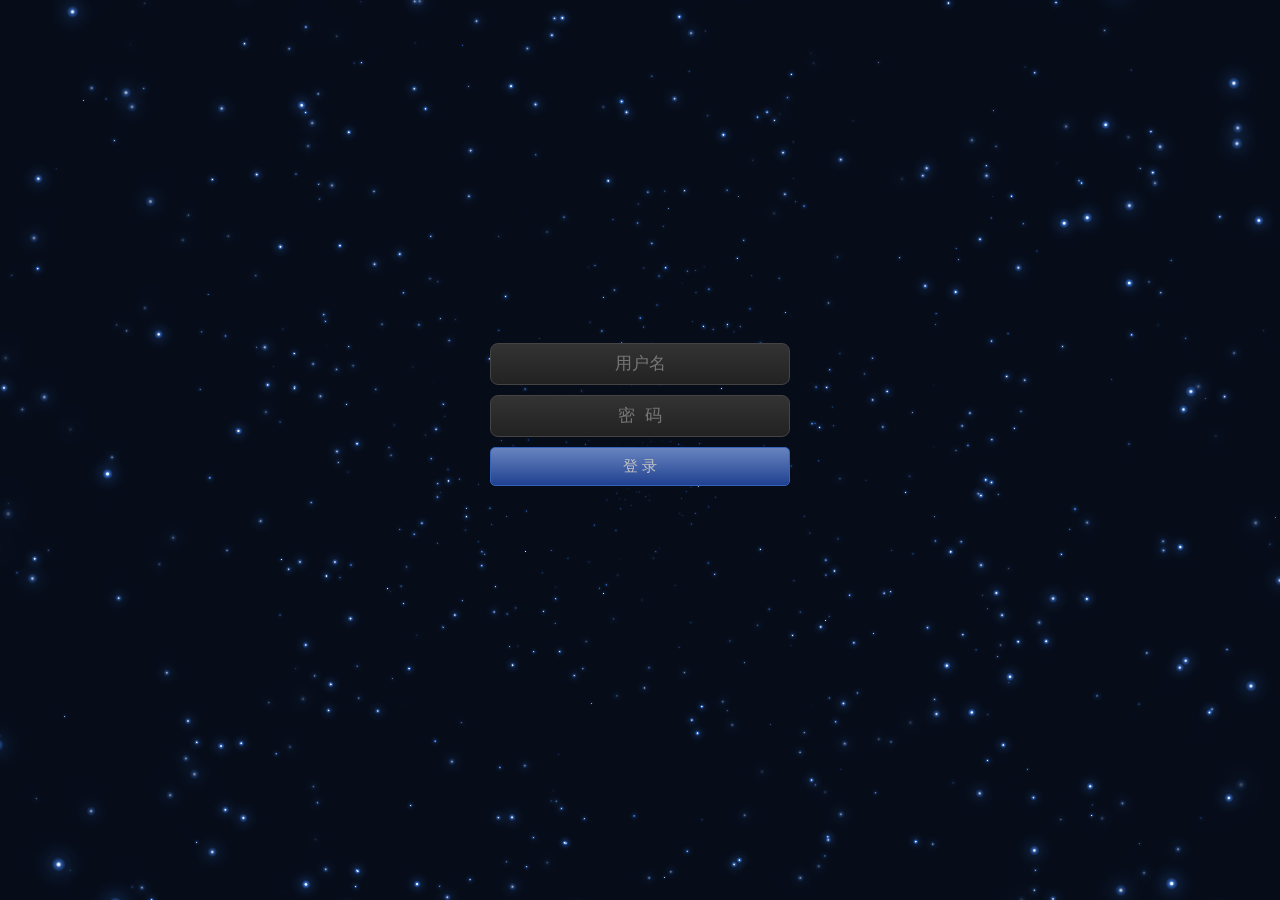
==== src/main/resources/templates/login.html @ 5acdf1d2 "add files by yyt" ====
﻿<!DOCTYPE html>
<html>
<head>
    <meta charset="UTF-8"/>
    <title>登录</title>
    <link rel="stylesheet" type="text/css" href="../static/css/common/lodingtip.css"/>
    <link rel="stylesheet" type="text/css" href="../static/css/login.css"/>


    <script type="text/javascript" src="../static/js/common/jquery-1.8.0.min.js"></script>
    <script type="text/javascript" src="../static/js/common/lodingtip.js"></script>
    <script type="text/javascript" src="../static/js/login.js"></script>
</head>

<body>
<div class="datagrid-mask-msg"></div>
<canvas id="canvas"></canvas>
<div id="login">
    <!--<h1>对账系统</h1>-->
    <!--<img src="../static/imgs/logo.png"/>-->
    <form id="log-form">
        <div class="log-tip">
            <div class="tip"></div>
        </div>
        <input type="text" id="username" class="easyui-validatebox tb" placeholder="用户名" autocomplete="off"/>
        <input type="password" id="password" class="easyui-validatebox tb" placeholder="密  码" autocomplete="off"/>
        <button class="btn-login" type="button">登 录</button>
    </form>
</div>
<!-- 背景星空图 -->
<script type="text/javascript" src="../static/js/common/starscloud.js"></script>
</body>

</html>
---- src/main/resources/static/css/common/lodingtip.css ----
.datagrid-mask {
    position: absolute;
    left: 0;
    top: 0;
    width: 100%;
    height: 100%;
    opacity: 0.3;
    filter: alpha(opacity=30);
    display: none;
}

.datagrid-mask-msg {
    position: absolute;
    top: 50%;
    margin-top: -20px;
    padding: 12px 5px 10px 30px;
    width: auto;
    height: 16px;
    border-width: 2px;
    border-style: solid;
    display: none;
}

.datagrid-mask-msg {
    color: #000000;
    border-radius: 5px;
    border: 0.5px solid #ccc;
    background-color: #ffffff;
}

.datagrid-mask {
    background: #000;
}
---- src/main/resources/static/css/login.css ----
#canvas {
    position: absolute;
    z-index: -1;
}

body {
    margin: 0;
    width: 100%;
    height: 100%;
    letter-spacing: 2.2px;
    font-family: 'Open Sans', sans-serif;
    background:#323232 url("/static/imgs/login-background.png") no-repeat;
}

#login {
    position: absolute;
    top: 50%;
    left: 50%;
    margin: -150px 0 0 -150px;
    width: 300px;
    height: 300px;
}

/*#login h1 {
    color: #fff;
    text-shadow: 0 0 10px;
    letter-spacing: 3px;
    text-align: center;
    font-size: 35px;
}

h1 {
    font-size: 2em;
    margin: 0.67em 0;
}*/

#login img{
    height: 81px;
    width: auto;
    padding-left: 31px;
}

.validatebox-invalid {
    color: #000;
    font-size: 14px;
    letter-spacing: 2.1px;
    border-color: #f2f2f2;
    background-color: #f7f7f7;
}

.btn-login:hover {
    color: #fff;
    background: #5f7ed7;
    text-shadow: #4f70b3 0 -1px 0;
    box-shadow: inset 0 1px 2px #7ea1e8;
    background: linear-gradient(#7da8fd, #023bb1);
}

input {
    padding: 10px;
    border-radius: 8px;
    margin: 0 auto 10px auto;
    border: 1px solid #444 !important;
    color: #fff;
    font-size: 17px;
    font-family: 'Cabin', helvetica, arial, sans-serif;
    font-weight: 400;
    display: block;
    text-align: center;
    background: #222;
    background: -webkit-linear-gradient(#333, #222);
    background: -moz-linear-gradient(#333, #222);
    background: -o-linear-gradient(#333, #222);
    background: -ms-linear-gradient(#333, #222);
    background: linear-gradient(#333, #222);
    width: 278px;
    caret-color: #02ff1e;
}

input:focus {
    -webkit-animation: glow 800ms ease-out infinite alternate;
    -moz-animation: glow 800ms ease-out infinite alternate;
    -o-animation: glow 800ms ease-out infinite alternate;
    -ms-animation: glow 800ms ease-out infinite alternate;
    animation: glow 800ms ease-out infinite alternate;
    background: #222922;
    background: -webkit-linear-gradient(#333933, #222922);
    background: -moz-linear-gradient(#333933, #222922);
    background: -o-linear-gradient(#333933, #222922);
    background: -ms-linear-gradient(#333933, #222922);
    background: linear-gradient(#333933, #222922);
    border-color: #393;
    box-shadow: 0 0 5px rgba(0, 255, 0, .2), inset 0 0 5px rgba(0, 255, 0, .1), 0 2px 0 #000;
    outline: none;
    width: 278px;
}

.btn-login {
    width: 300px;
    min-height: 20px;
    display: block;
    background: linear-gradient(#6884bf, #204190);
    border: 1px solid #3762bc;
    color: #c1c1c1;
    padding: 9px 14px;
    font-size: 15px;
    line-height: normal;
    border-radius: 5px;
    margin: 0;
}

.btn-login:focus {
    outline: none;
}

.log-tip {
    height: 43px;
}

.tip {
    color: red;
    border: 1px solid #a2a2a2;
    border-radius: 4px;
    padding: 6.5px 5px;
    margin-bottom: 8px;
    text-align: center;
    font-size: 17px;
    background-color: #000000;
}

/*start*/
@-webkit-keyframes glow {
    0% {
        border-color: #393;
        box-shadow: 0 0 5px rgba(0, 255, 0, .2), inset 0 0 5px rgba(0, 255, 0, .1), 0 2px 0 #000;
    }
    100% {
        border-color: #6f6;
        box-shadow: 0 0 20px rgba(0, 255, 0, .6), inset 0 0 10px rgba(0, 255, 0, .4), 0 2px 0 #000;
    }
}

@-moz-keyframes glow {
    0% {
        border-color: #393;
        box-shadow: 0 0 5px rgba(0, 255, 0, .2), inset 0 0 5px rgba(0, 255, 0, .1), 0 2px 0 #000;
    }
    100% {
        border-color: #6f6;
        box-shadow: 0 0 20px rgba(0, 255, 0, .6), inset 0 0 10px rgba(0, 255, 0, .4), 0 2px 0 #000;
    }
}

@-o-keyframes glow {
    0% {
        border-color: #393;
        box-shadow: 0 0 5px rgba(0, 255, 0, .2), inset 0 0 5px rgba(0, 255, 0, .1), 0 2px 0 #000;
    }
    100% {
        border-color: #6f6;
        box-shadow: 0 0 20px rgba(0, 255, 0, .6), inset 0 0 10px rgba(0, 255, 0, .4), 0 2px 0 #000;
    }
}

@-ms-keyframes glow {
    0% {
        border-color: #393;
        box-shadow: 0 0 5px rgba(0, 255, 0, .2), inset 0 0 5px rgba(0, 255, 0, .1), 0 2px 0 #000;
    }
    100% {
        border-color: #6f6;
        box-shadow: 0 0 20px rgba(0, 255, 0, .6), inset 0 0 10px rgba(0, 255, 0, .4), 0 2px 0 #000;
    }
}

@keyframes glow {
    0% {
        border-color: #393;
        box-shadow: 0 0 5px rgba(0, 255, 0, .2), inset 0 0 5px rgba(0, 255, 0, .1), 0 2px 0 #000;
    }
    100% {
        border-color: #6f6;
        box-shadow: 0 0 20px rgba(0, 255, 0, .6), inset 0 0 10px rgba(0, 255, 0, .4), 0 2px 0 #000;
    }
}

/*end*/
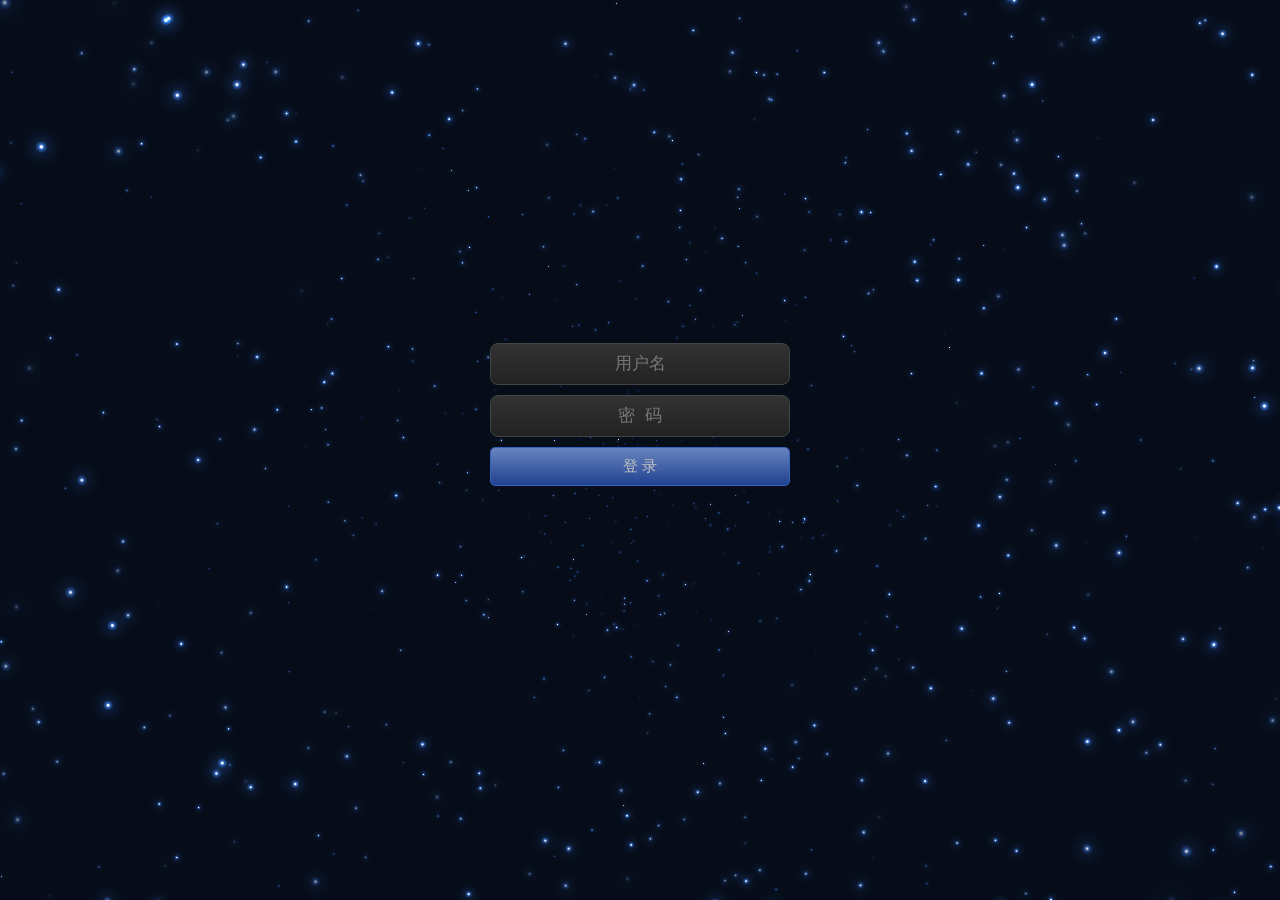
==== commit e05df0b7: "add files by yyt" ====
--- a/src/main/resources/templates/login.html
+++ b/src/main/resources/templates/login.html
@@ -3,11 +3,14 @@
 <head>
     <meta charset="UTF-8"/>
     <title>登录</title>
+    <link rel="stylesheet" type="text/css" href="../static/themes/bootstrap/easyui.css"/>
     <link rel="stylesheet" type="text/css" href="../static/css/common/lodingtip.css"/>
     <link rel="stylesheet" type="text/css" href="../static/css/login.css"/>
 
 
     <script type="text/javascript" src="../static/js/common/jquery-1.8.0.min.js"></script>
+    <script type="text/javascript" src="../static/js/common/jquery.easyui.min.js"></script>
+    <script type="text/javascript" src="../static/locale/easyui-lang-zh_CN.js"></script>
     <script type="text/javascript" src="../static/js/common/lodingtip.js"></script>
     <script type="text/javascript" src="../static/js/login.js"></script>
 </head>
--- a/src/main/resources/static/themes/bootstrap/easyui.css
+++ b/src/main/resources/static/themes/bootstrap/easyui.css
@@ -0,0 +1,3446 @@
+.panel {
+  overflow: hidden;
+  text-align: left;
+  margin: 0;
+  border: 0;
+  -moz-border-radius: 0 0 0 0;
+  -webkit-border-radius: 0 0 0 0;
+  border-radius: 0 0 0 0;
+}
+.panel-header,
+.panel-body {
+  border-width: 1px;
+  border-style: solid;
+}
+.panel-header {
+  padding: 5px;
+  position: relative;
+}
+.panel-title {
+  background: url('images/blank.gif') no-repeat;
+}
+.panel-header-noborder {
+  border-width: 0 0 1px 0;
+}
+.panel-body {
+  overflow: auto;
+  border-top-width: 0;
+  padding: 0;
+}
+.panel-body-noheader {
+  border-top-width: 1px;
+}
+.panel-body-noborder {
+  border-width: 0px;
+}
+.panel-body-nobottom {
+  border-bottom-width: 0;
+}
+.panel-with-icon {
+  padding-left: 18px;
+}
+.panel-icon,
+.panel-tool {
+  position: absolute;
+  top: 50%;
+  margin-top: -8px;
+  height: 16px;
+  overflow: hidden;
+}
+.panel-icon {
+  left: 5px;
+  width: 16px;
+}
+.panel-tool {
+  right: 5px;
+  width: auto;
+}
+.panel-tool a {
+  display: inline-block;
+  width: 16px;
+  height: 16px;
+  opacity: 0.6;
+  filter: alpha(opacity=60);
+  margin: 0 0 0 2px;
+  vertical-align: top;
+}
+.panel-tool a:hover {
+  opacity: 1;
+  filter: alpha(opacity=100);
+  background-color: #e6e6e6;
+  -moz-border-radius: 3px 3px 3px 3px;
+  -webkit-border-radius: 3px 3px 3px 3px;
+  border-radius: 3px 3px 3px 3px;
+}
+.panel-loading {
+  padding: 11px 0px 10px 30px;
+}
+.panel-noscroll {
+  overflow: hidden;
+}
+.panel-fit,
+.panel-fit body {
+  height: 100%;
+  margin: 0;
+  padding: 0;
+  border: 0;
+  overflow: hidden;
+}
+.panel-loading {
+  background: url('images/loading.gif') no-repeat 10px 10px;
+}
+.panel-tool-close {
+  background: url('images/panel_tools.png') no-repeat -16px 0px;
+}
+.panel-tool-min {
+  background: url('images/panel_tools.png') no-repeat 0px 0px;
+}
+.panel-tool-max {
+  background: url('images/panel_tools.png') no-repeat 0px -16px;
+}
+.panel-tool-restore {
+  background: url('images/panel_tools.png') no-repeat -16px -16px;
+}
+.panel-tool-collapse {
+  background: url('images/panel_tools.png') no-repeat -32px 0;
+}
+.panel-tool-expand {
+  background: url('images/panel_tools.png') no-repeat -32px -16px;
+}
+.panel-header,
+.panel-body {
+  border-color: #D4D4D4;
+}
+.panel-header {
+  background-color: #F2F2F2;
+  background: -webkit-linear-gradient(top,#ffffff 0,#F2F2F2 100%);
+  background: -moz-linear-gradient(top,#ffffff 0,#F2F2F2 100%);
+  background: -o-linear-gradient(top,#ffffff 0,#F2F2F2 100%);
+  background: linear-gradient(to bottom,#ffffff 0,#F2F2F2 100%);
+  background-repeat: repeat-x;
+  filter: progid:DXImageTransform.Microsoft.gradient(startColorstr=#ffffff,endColorstr=#F2F2F2,GradientType=0);
+}
+.panel-body {
+  background-color: #ffffff;
+  color: #333;
+  font-size: 12px;
+}
+.panel-title {
+  font-size: 12px;
+  font-weight: bold;
+  color: #777;
+  height: 20px;
+  line-height: 20px;
+}
+.panel-footer {
+  border: 1px solid #D4D4D4;
+  overflow: hidden;
+  background: #F5F5F5;
+}
+.panel-footer-noborder {
+  border-width: 1px 0 0 0;
+}
+.panel-hleft,
+.panel-hright {
+  position: relative;
+}
+.panel-hleft>.panel-body,
+.panel-hright>.panel-body {
+  position: absolute;
+}
+.panel-hleft>.panel-header {
+  float: left;
+}
+.panel-hright>.panel-header {
+  float: right;
+}
+.panel-hleft>.panel-body {
+  border-top-width: 1px;
+  border-left-width: 0;
+}
+.panel-hright>.panel-body {
+  border-top-width: 1px;
+  border-right-width: 0;
+}
+.panel-hleft>.panel-body-nobottom {
+  border-bottom-width: 1px;
+  border-right-width: 0;
+}
+.panel-hright>.panel-body-nobottom {
+  border-bottom-width: 1px;
+  border-left-width: 0;
+}
+.panel-hleft>.panel-footer {
+  position: absolute;
+  right: 0;
+}
+.panel-hright>.panel-footer {
+  position: absolute;
+  left: 0;
+}
+.panel-hleft>.panel-header-noborder {
+  border-width: 0 1px 0 0;
+}
+.panel-hright>.panel-header-noborder {
+  border-width: 0 0 0 1px;
+}
+.panel-hleft>.panel-body-noborder {
+  border-width: 0;
+}
+.panel-hright>.panel-body-noborder {
+  border-width: 0;
+}
+.panel-hleft>.panel-body-noheader {
+  border-left-width: 1px;
+}
+.panel-hright>.panel-body-noheader {
+  border-right-width: 1px;
+}
+.panel-hleft>.panel-footer-noborder {
+  border-width: 0 0 0 1px;
+}
+.panel-hright>.panel-footer-noborder {
+  border-width: 0 1px 0 0;
+}
+.panel-hleft>.panel-header .panel-icon,
+.panel-hright>.panel-header .panel-icon {
+  margin-top: 0;
+  top: 5px;
+  left: 50%;
+  margin-left: -8px;
+}
+.panel-hleft>.panel-header .panel-title,
+.panel-hright>.panel-header .panel-title {
+  position: absolute;
+  min-width: 16px;
+  left: 25px;
+  top: 5px;
+  bottom: auto;
+  white-space: nowrap;
+  word-wrap: normal;
+  -webkit-transform: rotate(90deg);
+  -webkit-transform-origin: 0 0;
+  -moz-transform: rotate(90deg);
+  -moz-transform-origin: 0 0;
+  -o-transform: rotate(90deg);
+  -o-transform-origin: 0 0;
+  transform: rotate(90deg);
+  transform-origin: 0 0;
+}
+.panel-hleft>.panel-header .panel-title-up,
+.panel-hright>.panel-header .panel-title-up {
+  position: absolute;
+  min-width: 16px;
+  left: 21px;
+  top: auto;
+  bottom: 0px;
+  text-align: right;
+  white-space: nowrap;
+  word-wrap: normal;
+  -webkit-transform: rotate(-90deg);
+  -webkit-transform-origin: 0 0;
+  -moz-transform: rotate(-90deg);
+  -moz-transform-origin: 0 0;
+  -o-transform: rotate(-90deg);
+  -o-transform-origin: 0 0;
+  transform: rotate(-90deg);
+  transform-origin: 0 16px;
+}
+.panel-hleft>.panel-header .panel-with-icon.panel-title-up,
+.panel-hright>.panel-header .panel-with-icon.panel-title-up {
+  padding-left: 0;
+  padding-right: 18px;
+}
+.panel-hleft>.panel-header .panel-tool,
+.panel-hright>.panel-header .panel-tool {
+  top: auto;
+  bottom: 5px;
+  width: 16px;
+  height: auto;
+  left: 50%;
+  margin-left: -8px;
+  margin-top: 0;
+}
+.panel-hleft>.panel-header .panel-tool a,
+.panel-hright>.panel-header .panel-tool a {
+  margin: 2px 0 0 0;
+}
+.accordion {
+  overflow: hidden;
+  border-width: 1px;
+  border-style: solid;
+}
+.accordion .accordion-header {
+  border-width: 0 0 1px;
+  cursor: pointer;
+}
+.accordion .accordion-body {
+  border-width: 0 0 1px;
+}
+.accordion-noborder {
+  border-width: 0;
+}
+.accordion-noborder .accordion-header {
+  border-width: 0 0 1px;
+}
+.accordion-noborder .accordion-body {
+  border-width: 0 0 1px;
+}
+.accordion-collapse {
+  background: url('images/accordion_arrows.png') no-repeat 0 0;
+}
+.accordion-expand {
+  background: url('images/accordion_arrows.png') no-repeat -16px 0;
+}
+.accordion {
+  background: #ffffff;
+  border-color: #D4D4D4;
+}
+.accordion .accordion-header {
+  background: #F2F2F2;
+  filter: none;
+}
+.accordion .accordion-header-selected {
+  background: #0081c2;
+}
+.accordion .accordion-header-selected .panel-title {
+  color: #fff;
+}
+.accordion .panel-last > .accordion-header {
+  border-bottom-color: #F2F2F2;
+}
+.accordion .panel-last > .accordion-body {
+  border-bottom-color: #ffffff;
+}
+.accordion .panel-last > .accordion-header-selected,
+.accordion .panel-last > .accordion-header-border {
+  border-bottom-color: #D4D4D4;
+}
+.accordion> .panel-hleft {
+  float: left;
+}
+.accordion> .panel-hleft>.panel-header {
+  border-width: 0 1px 0 0;
+}
+.accordion> .panel-hleft> .panel-body {
+  border-width: 0 1px 0 0;
+}
+.accordion> .panel-hleft.panel-last > .accordion-header {
+  border-right-color: #F2F2F2;
+}
+.accordion> .panel-hleft.panel-last > .accordion-body {
+  border-right-color: #ffffff;
+}
+.accordion> .panel-hleft.panel-last > .accordion-header-selected,
+.accordion> .panel-hleft.panel-last > .accordion-header-border {
+  border-right-color: #D4D4D4;
+}
+.accordion> .panel-hright {
+  float: right;
+}
+.accordion> .panel-hright>.panel-header {
+  border-width: 0 0 0 1px;
+}
+.accordion> .panel-hright> .panel-body {
+  border-width: 0 0 0 1px;
+}
+.accordion> .panel-hright.panel-last > .accordion-header {
+  border-left-color: #F2F2F2;
+}
+.accordion> .panel-hright.panel-last > .accordion-body {
+  border-left-color: #ffffff;
+}
+.accordion> .panel-hright.panel-last > .accordion-header-selected,
+.accordion> .panel-hright.panel-last > .accordion-header-border {
+  border-left-color: #D4D4D4;
+}
+.window {
+  overflow: hidden;
+  padding: 5px;
+  border-width: 1px;
+  border-style: solid;
+}
+.window .window-header {
+  background: transparent;
+  padding: 0px 0px 6px 0px;
+}
+.window .window-body {
+  border-width: 1px;
+  border-style: solid;
+  border-top-width: 0px;
+}
+.window .window-body-noheader {
+  border-top-width: 1px;
+}
+.window .panel-body-nobottom {
+  border-bottom-width: 0;
+}
+.window .window-header .panel-icon,
+.window .window-header .panel-tool {
+  top: 50%;
+  margin-top: -11px;
+}
+.window .window-header .panel-icon {
+  left: 1px;
+}
+.window .window-header .panel-tool {
+  right: 1px;
+}
+.window .window-header .panel-with-icon {
+  padding-left: 18px;
+}
+.window-proxy {
+  position: absolute;
+  overflow: hidden;
+}
+.window-proxy-mask {
+  position: absolute;
+  filter: alpha(opacity=5);
+  opacity: 0.05;
+}
+.window-mask {
+  position: absolute;
+  left: 0;
+  top: 0;
+  width: 100%;
+  height: 100%;
+  filter: alpha(opacity=40);
+  opacity: 0.40;
+  font-size: 1px;
+  overflow: hidden;
+}
+.window,
+.window-shadow {
+  position: absolute;
+  -moz-border-radius: 5px 5px 5px 5px;
+  -webkit-border-radius: 5px 5px 5px 5px;
+  border-radius: 5px 5px 5px 5px;
+}
+.window-shadow {
+  background: #ccc;
+  -moz-box-shadow: 2px 2px 3px #cccccc;
+  -webkit-box-shadow: 2px 2px 3px #cccccc;
+  box-shadow: 2px 2px 3px #cccccc;
+  filter: progid:DXImageTransform.Microsoft.Blur(pixelRadius=2,MakeShadow=false,ShadowOpacity=0.2);
+}
+.window,
+.window .window-body {
+  border-color: #D4D4D4;
+}
+.window {
+  background-color: #F2F2F2;
+  background: -webkit-linear-gradient(top,#ffffff 0,#F2F2F2 20%);
+  background: -moz-linear-gradient(top,#ffffff 0,#F2F2F2 20%);
+  background: -o-linear-gradient(top,#ffffff 0,#F2F2F2 20%);
+  background: linear-gradient(to bottom,#ffffff 0,#F2F2F2 20%);
+  background-repeat: repeat-x;
+  filter: progid:DXImageTransform.Microsoft.gradient(startColorstr=#ffffff,endColorstr=#F2F2F2,GradientType=0);
+}
+.window-proxy {
+  border: 1px dashed #D4D4D4;
+}
+.window-proxy-mask,
+.window-mask {
+  background: #ccc;
+}
+.window .panel-footer {
+  border: 1px solid #D4D4D4;
+  position: relative;
+  top: -1px;
+}
+.window-thinborder {
+  padding: 0;
+}
+.window-thinborder .window-header {
+  padding: 5px 5px 6px 5px;
+}
+.window-thinborder .window-body {
+  border-width: 0px;
+}
+.window-thinborder .window-footer {
+  border-left: transparent;
+  border-right: transparent;
+  border-bottom: transparent;
+}
+.window-thinborder .window-header .panel-icon,
+.window-thinborder .window-header .panel-tool {
+  margin-top: -9px;
+  margin-left: 5px;
+  margin-right: 5px;
+}
+.window-noborder {
+  border: 0;
+}
+.window.panel-hleft .window-header {
+  padding: 0 6px 0 0;
+}
+.window.panel-hright .window-header {
+  padding: 0 0 0 6px;
+}
+.window.panel-hleft>.panel-header .panel-title {
+  top: auto;
+  left: 16px;
+}
+.window.panel-hright>.panel-header .panel-title {
+  top: auto;
+  right: 16px;
+}
+.window.panel-hleft>.panel-header .panel-title-up,
+.window.panel-hright>.panel-header .panel-title-up {
+  bottom: 0;
+}
+.window.panel-hleft .window-body {
+  border-width: 1px 1px 1px 0;
+}
+.window.panel-hright .window-body {
+  border-width: 1px 0 1px 1px;
+}
+.window.panel-hleft .window-header .panel-icon {
+  top: 1px;
+  margin-top: 0;
+  left: 0;
+}
+.window.panel-hright .window-header .panel-icon {
+  top: 1px;
+  margin-top: 0;
+  left: auto;
+  right: 1px;
+}
+.window.panel-hleft .window-header .panel-tool,
+.window.panel-hright .window-header .panel-tool {
+  margin-top: 0;
+  top: auto;
+  bottom: 1px;
+  right: auto;
+  margin-right: 0;
+  left: 50%;
+  margin-left: -11px;
+}
+.window.panel-hright .window-header .panel-tool {
+  left: auto;
+  right: 1px;
+}
+.window-thinborder.panel-hleft .window-header {
+  padding: 5px 6px 5px 5px;
+}
+.window-thinborder.panel-hright .window-header {
+  padding: 5px 5px 5px 6px;
+}
+.window-thinborder.panel-hleft>.panel-header .panel-title {
+  left: 21px;
+}
+.window-thinborder.panel-hleft>.panel-header .panel-title-up,
+.window-thinborder.panel-hright>.panel-header .panel-title-up {
+  bottom: 5px;
+}
+.window-thinborder.panel-hleft .window-header .panel-icon,
+.window-thinborder.panel-hright .window-header .panel-icon {
+  margin-top: 5px;
+}
+.window-thinborder.panel-hleft .window-header .panel-tool,
+.window-thinborder.panel-hright .window-header .panel-tool {
+  left: 16px;
+  bottom: 5px;
+}
+.dialog-content {
+  overflow: auto;
+}
+.dialog-toolbar {
+  position: relative;
+  padding: 2px 5px;
+}
+.dialog-tool-separator {
+  float: left;
+  height: 24px;
+  border-left: 1px solid #ccc;
+  border-right: 1px solid #fff;
+  margin: 2px 1px;
+}
+.dialog-button {
+  position: relative;
+  top: -1px;
+  padding: 5px;
+  text-align: right;
+}
+.dialog-button .l-btn {
+  margin-left: 5px;
+}
+.dialog-toolbar,
+.dialog-button {
+  background: #F5F5F5;
+  border-width: 1px;
+  border-style: solid;
+}
+.dialog-toolbar {
+  border-color: #D4D4D4 #D4D4D4 #e6e6e6 #D4D4D4;
+}
+.dialog-button {
+  border-color: #e6e6e6 #D4D4D4 #D4D4D4 #D4D4D4;
+}
+.window-thinborder .dialog-toolbar {
+  border-left: transparent;
+  border-right: transparent;
+  border-top-color: #F5F5F5;
+}
+.window-thinborder .dialog-button {
+  top: 0px;
+  padding: 5px 8px 8px 8px;
+  border-left: transparent;
+  border-right: transparent;
+  border-bottom: transparent;
+}
+.l-btn {
+  text-decoration: none;
+  display: inline-block;
+  overflow: hidden;
+  margin: 0;
+  padding: 0;
+  cursor: pointer;
+  outline: none;
+  text-align: center;
+  vertical-align: middle;
+  line-height: normal;
+}
+.l-btn-plain {
+  border-width: 0;
+  padding: 1px;
+}
+.l-btn-left {
+  display: inline-block;
+  position: relative;
+  overflow: hidden;
+  margin: 0;
+  padding: 0;
+  vertical-align: top;
+}
+.l-btn-text {
+  display: inline-block;
+  vertical-align: top;
+  width: auto;
+  line-height: 28px;
+  font-size: 12px;
+  padding: 0;
+  margin: 0 6px;
+}
+.l-btn-icon {
+  display: inline-block;
+  width: 16px;
+  height: 16px;
+  line-height: 16px;
+  position: absolute;
+  top: 50%;
+  margin-top: -8px;
+  font-size: 1px;
+}
+.l-btn span span .l-btn-empty {
+  display: inline-block;
+  margin: 0;
+  width: 16px;
+  height: 24px;
+  font-size: 1px;
+  vertical-align: top;
+}
+.l-btn span .l-btn-icon-left {
+  padding: 0 0 0 20px;
+  background-position: left center;
+}
+.l-btn span .l-btn-icon-right {
+  padding: 0 20px 0 0;
+  background-position: right center;
+}
+.l-btn-icon-left .l-btn-text {
+  margin: 0 6px 0 26px;
+}
+.l-btn-icon-left .l-btn-icon {
+  left: 6px;
+}
+.l-btn-icon-right .l-btn-text {
+  margin: 0 26px 0 6px;
+}
+.l-btn-icon-right .l-btn-icon {
+  right: 6px;
+}
+.l-btn-icon-top .l-btn-text {
+  margin: 20px 4px 0 4px;
+}
+.l-btn-icon-top .l-btn-icon {
+  top: 4px;
+  left: 50%;
+  margin: 0 0 0 -8px;
+}
+.l-btn-icon-bottom .l-btn-text {
+  margin: 0 4px 20px 4px;
+}
+.l-btn-icon-bottom .l-btn-icon {
+  top: auto;
+  bottom: 4px;
+  left: 50%;
+  margin: 0 0 0 -8px;
+}
+.l-btn-left .l-btn-empty {
+  margin: 0 6px;
+  width: 16px;
+}
+.l-btn-plain:hover {
+  padding: 0;
+}
+.l-btn-focus {
+  outline: #0000FF dotted thin;
+}
+.l-btn-large .l-btn-text {
+  line-height: 44px;
+}
+.l-btn-large .l-btn-icon {
+  width: 32px;
+  height: 32px;
+  line-height: 32px;
+  margin-top: -16px;
+}
+.l-btn-large .l-btn-icon-left .l-btn-text {
+  margin-left: 40px;
+}
+.l-btn-large .l-btn-icon-right .l-btn-text {
+  margin-right: 40px;
+}
+.l-btn-large .l-btn-icon-top .l-btn-text {
+  margin-top: 36px;
+  line-height: 24px;
+  min-width: 32px;
+}
+.l-btn-large .l-btn-icon-top .l-btn-icon {
+  margin: 0 0 0 -16px;
+}
+.l-btn-large .l-btn-icon-bottom .l-btn-text {
+  margin-bottom: 36px;
+  line-height: 24px;
+  min-width: 32px;
+}
+.l-btn-large .l-btn-icon-bottom .l-btn-icon {
+  margin: 0 0 0 -16px;
+}
+.l-btn-large .l-btn-left .l-btn-empty {
+  margin: 0 6px;
+  width: 32px;
+}
+.l-btn {
+  color: #444;
+  background: #f5f5f5;
+  background-repeat: repeat-x;
+  border: 1px solid #bbb;
+  background: -webkit-linear-gradient(top,#ffffff 0,#e6e6e6 100%);
+  background: -moz-linear-gradient(top,#ffffff 0,#e6e6e6 100%);
+  background: -o-linear-gradient(top,#ffffff 0,#e6e6e6 100%);
+  background: linear-gradient(to bottom,#ffffff 0,#e6e6e6 100%);
+  background-repeat: repeat-x;
+  filter: progid:DXImageTransform.Microsoft.gradient(startColorstr=#ffffff,endColorstr=#e6e6e6,GradientType=0);
+  -moz-border-radius: 5px 5px 5px 5px;
+  -webkit-border-radius: 5px 5px 5px 5px;
+  border-radius: 5px 5px 5px 5px;
+}
+.l-btn:hover {
+  background: #e6e6e6;
+  color: #00438a;
+  border: 1px solid #ddd;
+  filter: none;
+}
+.l-btn-plain {
+  background: transparent;
+  border-width: 0;
+  filter: none;
+}
+.l-btn-outline {
+  border-width: 1px;
+  border-color: #ddd;
+  padding: 0;
+}
+.l-btn-plain:hover {
+  background: #e6e6e6;
+  color: #00438a;
+  border: 1px solid #ddd;
+  -moz-border-radius: 5px 5px 5px 5px;
+  -webkit-border-radius: 5px 5px 5px 5px;
+  border-radius: 5px 5px 5px 5px;
+}
+.l-btn-disabled,
+.l-btn-disabled:hover {
+  opacity: 0.5;
+  cursor: default;
+  background: #f5f5f5;
+  color: #444;
+  background: -webkit-linear-gradient(top,#ffffff 0,#e6e6e6 100%);
+  background: -moz-linear-gradient(top,#ffffff 0,#e6e6e6 100%);
+  background: -o-linear-gradient(top,#ffffff 0,#e6e6e6 100%);
+  background: linear-gradient(to bottom,#ffffff 0,#e6e6e6 100%);
+  background-repeat: repeat-x;
+  filter: progid:DXImageTransform.Microsoft.gradient(startColorstr=#ffffff,endColorstr=#e6e6e6,GradientType=0);
+}
+.l-btn-disabled .l-btn-text,
+.l-btn-disabled .l-btn-icon {
+  filter: alpha(opacity=50);
+}
+.l-btn-plain-disabled,
+.l-btn-plain-disabled:hover {
+  background: transparent;
+  filter: alpha(opacity=50);
+}
+.l-btn-selected,
+.l-btn-selected:hover {
+  background: #ddd;
+  filter: none;
+}
+.l-btn-plain-selected,
+.l-btn-plain-selected:hover {
+  background: #ddd;
+}
+.textbox {
+  position: relative;
+  border: 1px solid #D4D4D4;
+  background-color: #fff;
+  vertical-align: middle;
+  display: inline-block;
+  overflow: hidden;
+  white-space: nowrap;
+  margin: 0;
+  padding: 0;
+  -moz-border-radius: 5px 5px 5px 5px;
+  -webkit-border-radius: 5px 5px 5px 5px;
+  border-radius: 5px 5px 5px 5px;
+}
+.textbox .textbox-text {
+  font-size: 12px;
+  border: 0;
+  margin: 0;
+  padding: 0 4px;
+  white-space: normal;
+  vertical-align: top;
+  outline-style: none;
+  resize: none;
+  -moz-border-radius: 5px 5px 5px 5px;
+  -webkit-border-radius: 5px 5px 5px 5px;
+  border-radius: 5px 5px 5px 5px;
+  height: 28px;
+  line-height: 28px;
+}
+.textbox textarea.textbox-text {
+  line-height: normal;
+}
+.textbox .textbox-text::-ms-clear,
+.textbox .textbox-text::-ms-reveal {
+  display: none;
+}
+.textbox textarea.textbox-text {
+  white-space: pre-wrap;
+}
+.textbox .textbox-prompt {
+  font-size: 12px;
+  color: #aaa;
+}
+.textbox .textbox-bgicon {
+  background-position: 3px center;
+  padding-left: 21px;
+}
+.textbox .textbox-button,
+.textbox .textbox-button:hover {
+  position: absolute;
+  top: 0;
+  padding: 0;
+  vertical-align: top;
+  -moz-border-radius: 0 0 0 0;
+  -webkit-border-radius: 0 0 0 0;
+  border-radius: 0 0 0 0;
+}
+.textbox .textbox-button-right,
+.textbox .textbox-button-right:hover {
+  right: 0;
+  border-width: 0 0 0 1px;
+}
+.textbox .textbox-button-left,
+.textbox .textbox-button-left:hover {
+  left: 0;
+  border-width: 0 1px 0 0;
+}
+.textbox .textbox-button-top,
+.textbox .textbox-button-top:hover {
+  left: 0;
+  border-width: 0 0 1px 0;
+}
+.textbox .textbox-button-bottom,
+.textbox .textbox-button-bottom:hover {
+  top: auto;
+  bottom: 0;
+  left: 0;
+  border-width: 1px 0 0 0;
+}
+.textbox-addon {
+  position: absolute;
+  top: 0;
+}
+.textbox-label {
+  display: inline-block;
+  width: 80px;
+  height: 30px;
+  line-height: 30px;
+  vertical-align: middle;
+  overflow: hidden;
+  text-overflow: ellipsis;
+  white-space: nowrap;
+  margin: 0;
+  padding-right: 5px;
+}
+.textbox-label-after {
+  padding-left: 5px;
+  padding-right: 0;
+}
+.textbox-label-top {
+  display: block;
+  width: auto;
+  padding: 0;
+}
+.textbox-disabled,
+.textbox-label-disabled {
+  opacity: 0.6;
+  filter: alpha(opacity=60);
+}
+.textbox-icon {
+  display: inline-block;
+  width: 18px;
+  height: 20px;
+  overflow: hidden;
+  vertical-align: top;
+  background-position: center center;
+  cursor: pointer;
+  opacity: 0.6;
+  filter: alpha(opacity=60);
+  text-decoration: none;
+  outline-style: none;
+}
+.textbox-icon-disabled,
+.textbox-icon-readonly {
+  cursor: default;
+}
+.textbox-icon:hover {
+  opacity: 1.0;
+  filter: alpha(opacity=100);
+}
+.textbox-icon-disabled:hover {
+  opacity: 0.6;
+  filter: alpha(opacity=60);
+}
+.textbox-focused {
+  border-color: #bbbbbb;
+  -moz-box-shadow: 0 0 3px 0 #D4D4D4;
+  -webkit-box-shadow: 0 0 3px 0 #D4D4D4;
+  box-shadow: 0 0 3px 0 #D4D4D4;
+}
+.textbox-invalid {
+  border-color: #ffa8a8;
+  background-color: #fff3f3;
+}
+.passwordbox-open {
+  background: url('images/passwordbox_open.png') no-repeat center center;
+}
+.passwordbox-close {
+  background: url('images/passwordbox_close.png') no-repeat center center;
+}
+.filebox .textbox-value {
+  vertical-align: top;
+  position: absolute;
+  top: 0;
+  left: -5000px;
+}
+.filebox-label {
+  display: inline-block;
+  position: absolute;
+  width: 100%;
+  height: 100%;
+  cursor: pointer;
+  left: 0;
+  top: 0;
+  z-index: 10;
+  background: url('images/blank.gif') no-repeat;
+}
+.l-btn-disabled .filebox-label {
+  cursor: default;
+}
+.combo-arrow {
+  width: 18px;
+  height: 20px;
+  overflow: hidden;
+  display: inline-block;
+  vertical-align: top;
+  cursor: pointer;
+  opacity: 0.6;
+  filter: alpha(opacity=60);
+}
+.combo-arrow-hover {
+  opacity: 1.0;
+  filter: alpha(opacity=100);
+}
+.combo-panel {
+  overflow: auto;
+}
+.combo-arrow {
+  background: url('images/combo_arrow.png') no-repeat center center;
+}
+.combo-panel {
+  background-color: #ffffff;
+}
+.combo-arrow {
+  background-color: #F2F2F2;
+}
+.combo-arrow-hover {
+  background-color: #e6e6e6;
+}
+.combo-arrow:hover {
+  background-color: #e6e6e6;
+}
+.combo .textbox-icon-disabled:hover {
+  cursor: default;
+}
+.combobox-item,
+.combobox-group,
+.combobox-stick {
+  font-size: 12px;
+  padding: 6px 4px;
+  line-height: 20px;
+}
+.combobox-item-disabled {
+  opacity: 0.5;
+  filter: alpha(opacity=50);
+}
+.combobox-gitem {
+  padding-left: 10px;
+}
+.combobox-group,
+.combobox-stick {
+  font-weight: bold;
+}
+.combobox-stick {
+  position: absolute;
+  top: 1px;
+  left: 1px;
+  right: 1px;
+  background: inherit;
+}
+.combobox-item-hover {
+  background-color: #e6e6e6;
+  color: #00438a;
+}
+.combobox-item-selected {
+  background-color: #0081c2;
+  color: #fff;
+}
+.combobox-icon {
+  display: inline-block;
+  width: 16px;
+  height: 16px;
+  vertical-align: middle;
+  margin-right: 2px;
+}
+.tagbox {
+  cursor: text;
+}
+.tagbox .textbox-text {
+  float: left;
+}
+.tagbox-label {
+  position: relative;
+  display: block;
+  margin: 4px 0 0 4px;
+  padding: 0 20px 0 4px;
+  float: left;
+  vertical-align: top;
+  text-decoration: none;
+  -moz-border-radius: 5px 5px 5px 5px;
+  -webkit-border-radius: 5px 5px 5px 5px;
+  border-radius: 5px 5px 5px 5px;
+  background: #e6e6e6;
+  color: #00438a;
+}
+.tagbox-remove {
+  background: url('images/tagbox_icons.png') no-repeat -16px center;
+  position: absolute;
+  display: block;
+  width: 16px;
+  height: 16px;
+  right: 2px;
+  top: 50%;
+  margin-top: -8px;
+  opacity: 0.6;
+  filter: alpha(opacity=60);
+}
+.tagbox-remove:hover {
+  opacity: 1;
+  filter: alpha(opacity=100);
+}
+.textbox-disabled .tagbox-label {
+  cursor: default;
+}
+.textbox-disabled .tagbox-remove:hover {
+  cursor: default;
+  opacity: 0.6;
+  filter: alpha(opacity=60);
+}
+.layout {
+  position: relative;
+  overflow: hidden;
+  margin: 0;
+  padding: 0;
+  z-index: 0;
+}
+.layout-panel {
+  position: absolute;
+  overflow: hidden;
+}
+.layout-body {
+  min-width: 1px;
+  min-height: 1px;
+}
+.layout-panel-east,
+.layout-panel-west {
+  z-index: 2;
+}
+.layout-panel-north,
+.layout-panel-south {
+  z-index: 3;
+}
+.layout-expand {
+  position: absolute;
+  padding: 0px;
+  font-size: 1px;
+  cursor: pointer;
+  z-index: 1;
+}
+.layout-expand .panel-header,
+.layout-expand .panel-body {
+  background: transparent;
+  filter: none;
+  overflow: hidden;
+}
+.layout-expand .panel-header {
+  border-bottom-width: 0px;
+}
+.layout-expand .panel-body {
+  position: relative;
+}
+.layout-expand .panel-body .panel-icon {
+  margin-top: 0;
+  top: 0;
+  left: 50%;
+  margin-left: -8px;
+}
+.layout-expand-west .panel-header .panel-icon,
+.layout-expand-east .panel-header .panel-icon {
+  display: none;
+}
+.layout-expand-title {
+  position: absolute;
+  top: 0;
+  left: 21px;
+  white-space: nowrap;
+  word-wrap: normal;
+  -webkit-transform: rotate(90deg);
+  -webkit-transform-origin: 0 0;
+  -moz-transform: rotate(90deg);
+  -moz-transform-origin: 0 0;
+  -o-transform: rotate(90deg);
+  -o-transform-origin: 0 0;
+  transform: rotate(90deg);
+  transform-origin: 0 0;
+}
+.layout-expand-title-up {
+  position: absolute;
+  top: 0;
+  left: 0;
+  text-align: right;
+  padding-left: 5px;
+  white-space: nowrap;
+  word-wrap: normal;
+  -webkit-transform: rotate(-90deg);
+  -webkit-transform-origin: 0 0;
+  -moz-transform: rotate(-90deg);
+  -moz-transform-origin: 0 0;
+  -o-transform: rotate(-90deg);
+  -o-transform-origin: 0 0;
+  transform: rotate(-90deg);
+  transform-origin: 0 0;
+}
+.layout-expand-with-icon {
+  top: 18px;
+}
+.layout-expand .panel-body-noheader .layout-expand-title,
+.layout-expand .panel-body-noheader .panel-icon {
+  top: 5px;
+}
+.layout-expand .panel-body-noheader .layout-expand-with-icon {
+  top: 23px;
+}
+.layout-split-proxy-h,
+.layout-split-proxy-v {
+  position: absolute;
+  font-size: 1px;
+  display: none;
+  z-index: 5;
+}
+.layout-split-proxy-h {
+  width: 5px;
+  cursor: e-resize;
+}
+.layout-split-proxy-v {
+  height: 5px;
+  cursor: n-resize;
+}
+.layout-mask {
+  position: absolute;
+  background: #fafafa;
+  filter: alpha(opacity=10);
+  opacity: 0.10;
+  z-index: 4;
+}
+.layout-button-up {
+  background: url('images/layout_arrows.png') no-repeat -16px -16px;
+}
+.layout-button-down {
+  background: url('images/layout_arrows.png') no-repeat -16px 0;
+}
+.layout-button-left {
+  background: url('images/layout_arrows.png') no-repeat 0 0;
+}
+.layout-button-right {
+  background: url('images/layout_arrows.png') no-repeat 0 -16px;
+}
+.layout-split-proxy-h,
+.layout-split-proxy-v {
+  background-color: #bbb;
+}
+.layout-split-north {
+  border-bottom: 5px solid #eee;
+}
+.layout-split-south {
+  border-top: 5px solid #eee;
+}
+.layout-split-east {
+  border-left: 5px solid #eee;
+}
+.layout-split-west {
+  border-right: 5px solid #eee;
+}
+.layout-expand {
+  background-color: #F2F2F2;
+}
+.layout-expand-over {
+  background-color: #F2F2F2;
+}
+.tabs-container {
+  overflow: hidden;
+}
+.tabs-header {
+  border-width: 1px;
+  border-style: solid;
+  border-bottom-width: 0;
+  position: relative;
+  padding: 0;
+  padding-top: 2px;
+  overflow: hidden;
+}
+.tabs-scroller-left,
+.tabs-scroller-right {
+  position: absolute;
+  top: auto;
+  bottom: 0;
+  width: 18px;
+  font-size: 1px;
+  display: none;
+  cursor: pointer;
+  border-width: 1px;
+  border-style: solid;
+}
+.tabs-scroller-left {
+  left: 0;
+}
+.tabs-scroller-right {
+  right: 0;
+}
+.tabs-tool {
+  position: absolute;
+  bottom: 0;
+  padding: 1px;
+  overflow: hidden;
+  border-width: 1px;
+  border-style: solid;
+}
+.tabs-header-plain .tabs-tool {
+  padding: 0 1px;
+}
+.tabs-wrap {
+  position: relative;
+  left: 0;
+  overflow: hidden;
+  width: 100%;
+  margin: 0;
+  padding: 0;
+}
+.tabs-scrolling {
+  margin-left: 18px;
+  margin-right: 18px;
+}
+.tabs-disabled {
+  opacity: 0.3;
+  filter: alpha(opacity=30);
+}
+.tabs {
+  list-style-type: none;
+  height: 26px;
+  margin: 0px;
+  padding: 0px;
+  padding-left: 4px;
+  width: 50000px;
+  border-style: solid;
+  border-width: 0 0 1px 0;
+}
+.tabs li {
+  float: left;
+  display: inline-block;
+  margin: 0 4px -1px 0;
+  padding: 0;
+  position: relative;
+  border: 0;
+}
+.tabs li a.tabs-inner {
+  display: inline-block;
+  text-decoration: none;
+  margin: 0;
+  padding: 0 10px;
+  height: 25px;
+  line-height: 25px;
+  text-align: center;
+  white-space: nowrap;
+  border-width: 1px;
+  border-style: solid;
+  -moz-border-radius: 5px 5px 0 0;
+  -webkit-border-radius: 5px 5px 0 0;
+  border-radius: 5px 5px 0 0;
+}
+.tabs li.tabs-selected a.tabs-inner {
+  font-weight: bold;
+  outline: none;
+}
+.tabs li.tabs-selected a:hover.tabs-inner {
+  cursor: default;
+  pointer: default;
+}
+.tabs li a.tabs-close,
+.tabs-p-tool {
+  position: absolute;
+  font-size: 1px;
+  display: block;
+  height: 12px;
+  padding: 0;
+  top: 50%;
+  margin-top: -6px;
+  overflow: hidden;
+}
+.tabs li a.tabs-close {
+  width: 12px;
+  right: 5px;
+  opacity: 0.6;
+  filter: alpha(opacity=60);
+}
+.tabs-p-tool {
+  right: 16px;
+}
+.tabs-p-tool a {
+  display: inline-block;
+  font-size: 1px;
+  width: 12px;
+  height: 12px;
+  margin: 0;
+  opacity: 0.6;
+  filter: alpha(opacity=60);
+}
+.tabs li a:hover.tabs-close,
+.tabs-p-tool a:hover {
+  opacity: 1;
+  filter: alpha(opacity=100);
+  cursor: hand;
+  cursor: pointer;
+}
+.tabs-with-icon {
+  padding-left: 18px;
+}
+.tabs-icon {
+  position: absolute;
+  width: 16px;
+  height: 16px;
+  left: 10px;
+  top: 50%;
+  margin-top: -8px;
+}
+.tabs-title {
+  font-size: 12px;
+}
+.tabs-closable {
+  padding-right: 8px;
+}
+.tabs-panels {
+  margin: 0px;
+  padding: 0px;
+  border-width: 1px;
+  border-style: solid;
+  border-top-width: 0;
+  overflow: hidden;
+}
+.tabs-header-bottom {
+  border-width: 0 1px 1px 1px;
+  padding: 0 0 2px 0;
+}
+.tabs-header-bottom .tabs {
+  border-width: 1px 0 0 0;
+}
+.tabs-header-bottom .tabs li {
+  margin: -1px 4px 0 0;
+}
+.tabs-header-bottom .tabs li a.tabs-inner {
+  -moz-border-radius: 0 0 5px 5px;
+  -webkit-border-radius: 0 0 5px 5px;
+  border-radius: 0 0 5px 5px;
+}
+.tabs-header-bottom .tabs-tool {
+  top: 0;
+}
+.tabs-header-bottom .tabs-scroller-left,
+.tabs-header-bottom .tabs-scroller-right {
+  top: 0;
+  bottom: auto;
+}
+.tabs-panels-top {
+  border-width: 1px 1px 0 1px;
+}
+.tabs-header-left {
+  float: left;
+  border-width: 1px 0 1px 1px;
+  padding: 0;
+}
+.tabs-header-right {
+  float: right;
+  border-width: 1px 1px 1px 0;
+  padding: 0;
+}
+.tabs-header-left .tabs-wrap,
+.tabs-header-right .tabs-wrap {
+  height: 100%;
+}
+.tabs-header-left .tabs {
+  height: 100%;
+  padding: 4px 0 0 2px;
+  border-width: 0 1px 0 0;
+}
+.tabs-header-right .tabs {
+  height: 100%;
+  padding: 4px 2px 0 0;
+  border-width: 0 0 0 1px;
+}
+.tabs-header-left .tabs li,
+.tabs-header-right .tabs li {
+  display: block;
+  width: 100%;
+  position: relative;
+}
+.tabs-header-left .tabs li {
+  left: auto;
+  right: 0;
+  margin: 0 -1px 4px 0;
+  float: right;
+}
+.tabs-header-right .tabs li {
+  left: 0;
+  right: auto;
+  margin: 0 0 4px -1px;
+  float: left;
+}
+.tabs-justified li a.tabs-inner {
+  padding-left: 0;
+  padding-right: 0;
+}
+.tabs-header-left .tabs li a.tabs-inner {
+  display: block;
+  text-align: left;
+  padding-left: 10px;
+  padding-right: 10px;
+  -moz-border-radius: 5px 0 0 5px;
+  -webkit-border-radius: 5px 0 0 5px;
+  border-radius: 5px 0 0 5px;
+}
+.tabs-header-right .tabs li a.tabs-inner {
+  display: block;
+  text-align: left;
+  padding-left: 10px;
+  padding-right: 10px;
+  -moz-border-radius: 0 5px 5px 0;
+  -webkit-border-radius: 0 5px 5px 0;
+  border-radius: 0 5px 5px 0;
+}
+.tabs-panels-right {
+  float: right;
+  border-width: 1px 1px 1px 0;
+}
+.tabs-panels-left {
+  float: left;
+  border-width: 1px 0 1px 1px;
+}
+.tabs-header-noborder,
+.tabs-panels-noborder {
+  border: 0px;
+}
+.tabs-header-plain {
+  border: 0px;
+  background: transparent;
+}
+.tabs-pill {
+  padding-bottom: 3px;
+}
+.tabs-header-bottom .tabs-pill {
+  padding-top: 3px;
+  padding-bottom: 0;
+}
+.tabs-header-left .tabs-pill {
+  padding-right: 3px;
+}
+.tabs-header-right .tabs-pill {
+  padding-left: 3px;
+}
+.tabs-header .tabs-pill li a.tabs-inner {
+  -moz-border-radius: 5px 5px 5px 5px;
+  -webkit-border-radius: 5px 5px 5px 5px;
+  border-radius: 5px 5px 5px 5px;
+}
+.tabs-header-narrow,
+.tabs-header-narrow .tabs-narrow {
+  padding: 0;
+}
+.tabs-narrow li,
+.tabs-header-bottom .tabs-narrow li {
+  margin-left: 0;
+  margin-right: -1px;
+}
+.tabs-narrow li.tabs-last,
+.tabs-header-bottom .tabs-narrow li.tabs-last {
+  margin-right: 0;
+}
+.tabs-header-left .tabs-narrow,
+.tabs-header-right .tabs-narrow {
+  padding-top: 0;
+}
+.tabs-header-left .tabs-narrow li {
+  margin-bottom: -1px;
+  margin-right: -1px;
+}
+.tabs-header-left .tabs-narrow li.tabs-last,
+.tabs-header-right .tabs-narrow li.tabs-last {
+  margin-bottom: 0;
+}
+.tabs-header-right .tabs-narrow li {
+  margin-bottom: -1px;
+  margin-left: -1px;
+}
+.tabs-scroller-left {
+  background: #F2F2F2 url('images/tabs_icons.png') no-repeat 1px center;
+}
+.tabs-scroller-right {
+  background: #F2F2F2 url('images/tabs_icons.png') no-repeat -15px center;
+}
+.tabs li a.tabs-close {
+  background: url('images/tabs_icons.png') no-repeat -34px center;
+}
+.tabs li a.tabs-inner:hover {
+  background: #e6e6e6;
+  color: #00438a;
+  filter: none;
+}
+.tabs li.tabs-selected a.tabs-inner {
+  background-color: #ffffff;
+  color: #777;
+  background: -webkit-linear-gradient(top,#ffffff 0,#ffffff 100%);
+  background: -moz-linear-gradient(top,#ffffff 0,#ffffff 100%);
+  background: -o-linear-gradient(top,#ffffff 0,#ffffff 100%);
+  background: linear-gradient(to bottom,#ffffff 0,#ffffff 100%);
+  background-repeat: repeat-x;
+  filter: progid:DXImageTransform.Microsoft.gradient(startColorstr=#ffffff,endColorstr=#ffffff,GradientType=0);
+}
+.tabs-header-bottom .tabs li.tabs-selected a.tabs-inner {
+  background: -webkit-linear-gradient(top,#ffffff 0,#ffffff 100%);
+  background: -moz-linear-gradient(top,#ffffff 0,#ffffff 100%);
+  background: -o-linear-gradient(top,#ffffff 0,#ffffff 100%);
+  background: linear-gradient(to bottom,#ffffff 0,#ffffff 100%);
+  background-repeat: repeat-x;
+  filter: progid:DXImageTransform.Microsoft.gradient(startColorstr=#ffffff,endColorstr=#ffffff,GradientType=0);
+}
+.tabs-header-left .tabs li.tabs-selected a.tabs-inner {
+  background: -webkit-linear-gradient(left,#ffffff 0,#ffffff 100%);
+  background: -moz-linear-gradient(left,#ffffff 0,#ffffff 100%);
+  background: -o-linear-gradient(left,#ffffff 0,#ffffff 100%);
+  background: linear-gradient(to right,#ffffff 0,#ffffff 100%);
+  background-repeat: repeat-y;
+  filter: progid:DXImageTransform.Microsoft.gradient(startColorstr=#ffffff,endColorstr=#ffffff,GradientType=1);
+}
+.tabs-header-right .tabs li.tabs-selected a.tabs-inner {
+  background: -webkit-linear-gradient(left,#ffffff 0,#ffffff 100%);
+  background: -moz-linear-gradient(left,#ffffff 0,#ffffff 100%);
+  background: -o-linear-gradient(left,#ffffff 0,#ffffff 100%);
+  background: linear-gradient(to right,#ffffff 0,#ffffff 100%);
+  background-repeat: repeat-y;
+  filter: progid:DXImageTransform.Microsoft.gradient(startColorstr=#ffffff,endColorstr=#ffffff,GradientType=1);
+}
+.tabs li a.tabs-inner {
+  color: #777;
+  background-color: #F2F2F2;
+  background: -webkit-linear-gradient(top,#ffffff 0,#F2F2F2 100%);
+  background: -moz-linear-gradient(top,#ffffff 0,#F2F2F2 100%);
+  background: -o-linear-gradient(top,#ffffff 0,#F2F2F2 100%);
+  background: linear-gradient(to bottom,#ffffff 0,#F2F2F2 100%);
+  background-repeat: repeat-x;
+  filter: progid:DXImageTransform.Microsoft.gradient(startColorstr=#ffffff,endColorstr=#F2F2F2,GradientType=0);
+}
+.tabs-header,
+.tabs-tool {
+  background-color: #F2F2F2;
+}
+.tabs-header-plain {
+  background: transparent;
+}
+.tabs-header,
+.tabs-scroller-left,
+.tabs-scroller-right,
+.tabs-tool,
+.tabs,
+.tabs-panels,
+.tabs li a.tabs-inner,
+.tabs li.tabs-selected a.tabs-inner,
+.tabs-header-bottom .tabs li.tabs-selected a.tabs-inner,
+.tabs-header-left .tabs li.tabs-selected a.tabs-inner,
+.tabs-header-right .tabs li.tabs-selected a.tabs-inner {
+  border-color: #D4D4D4;
+}
+.tabs-p-tool a:hover,
+.tabs li a:hover.tabs-close,
+.tabs-scroller-over {
+  background-color: #e6e6e6;
+}
+.tabs li.tabs-selected a.tabs-inner {
+  border-bottom: 1px solid #ffffff;
+}
+.tabs-header-bottom .tabs li.tabs-selected a.tabs-inner {
+  border-top: 1px solid #ffffff;
+}
+.tabs-header-left .tabs li.tabs-selected a.tabs-inner {
+  border-right: 1px solid #ffffff;
+}
+.tabs-header-right .tabs li.tabs-selected a.tabs-inner {
+  border-left: 1px solid #ffffff;
+}
+.tabs-header .tabs-pill li.tabs-selected a.tabs-inner {
+  background: #0081c2;
+  color: #fff;
+  filter: none;
+  border-color: #D4D4D4;
+}
+.datagrid .panel-body {
+  overflow: hidden;
+  position: relative;
+}
+.datagrid-view {
+  position: relative;
+  overflow: hidden;
+}
+.datagrid-view1,
+.datagrid-view2 {
+  position: absolute;
+  overflow: hidden;
+  top: 0;
+}
+.datagrid-view1 {
+  left: 0;
+}
+.datagrid-view2 {
+  right: 0;
+}
+.datagrid-mask {
+  position: absolute;
+  left: 0;
+  top: 0;
+  width: 100%;
+  height: 100%;
+  opacity: 0.3;
+  filter: alpha(opacity=30);
+  display: none;
+}
+.datagrid-mask-msg {
+  position: absolute;
+  top: 50%;
+  margin-top: -20px;
+  padding: 10px 5px 10px 30px;
+  width: auto;
+  height: 16px;
+  border-width: 2px;
+  border-style: solid;
+  display: none;
+}
+.datagrid-empty {
+  position: absolute;
+  left: 0;
+  top: 0;
+  width: 100%;
+  height: 25px;
+  line-height: 25px;
+  text-align: center;
+}
+.datagrid-sort-icon {
+  padding: 0;
+  display: none;
+}
+.datagrid-toolbar {
+  height: auto;
+  padding: 1px 2px;
+  border-width: 0 0 1px 0;
+  border-style: solid;
+}
+.datagrid-btn-separator {
+  float: left;
+  height: 24px;
+  border-left: 1px solid #ccc;
+  border-right: 1px solid #fff;
+  margin: 2px 1px;
+}
+.datagrid .datagrid-pager {
+  display: block;
+  margin: 0;
+  border-width: 1px 0 0 0;
+  border-style: solid;
+}
+.datagrid .datagrid-pager-top {
+  border-width: 0 0 1px 0;
+}
+.datagrid-header {
+  overflow: hidden;
+  cursor: default;
+  border-width: 0 0 1px 0;
+  border-style: solid;
+}
+.datagrid-header-inner {
+  float: left;
+  width: 10000px;
+}
+.datagrid-header-row,
+.datagrid-row {
+  height: 32px;
+}
+.datagrid-header td,
+.datagrid-body td,
+.datagrid-footer td {
+  border-width: 0 1px 1px 0;
+  border-style: dotted;
+  margin: 0;
+  padding: 0;
+}
+.datagrid-cell,
+.datagrid-cell-group,
+.datagrid-header-rownumber,
+.datagrid-cell-rownumber {
+  margin: 0;
+  padding: 0 4px;
+  white-space: nowrap;
+  word-wrap: normal;
+  overflow: hidden;
+  height: 18px;
+  line-height: 18px;
+  font-size: 12px;
+}
+.datagrid-header .datagrid-cell {
+  height: auto;
+}
+.datagrid-header .datagrid-cell span {
+  font-size: 12px;
+}
+.datagrid-cell-group {
+  text-align: center;
+  text-overflow: ellipsis;
+}
+.datagrid-header-rownumber,
+.datagrid-cell-rownumber {
+  width: 30px;
+  text-align: center;
+  margin: 0;
+  padding: 0;
+}
+.datagrid-body {
+  margin: 0;
+  padding: 0;
+  overflow: auto;
+  zoom: 1;
+}
+.datagrid-view1 .datagrid-body-inner {
+  padding-bottom: 20px;
+}
+.datagrid-view1 .datagrid-body {
+  overflow: hidden;
+}
+.datagrid-footer {
+  overflow: hidden;
+}
+.datagrid-footer-inner {
+  border-width: 1px 0 0 0;
+  border-style: solid;
+  width: 10000px;
+  float: left;
+}
+.datagrid-row-editing .datagrid-cell {
+  height: auto;
+}
+.datagrid-header-check,
+.datagrid-cell-check {
+  padding: 0;
+  width: 27px;
+  height: 18px;
+  font-size: 1px;
+  text-align: center;
+  overflow: hidden;
+}
+.datagrid-header-check input,
+.datagrid-cell-check input {
+  margin: 0;
+  padding: 0;
+  width: 15px;
+  height: 18px;
+}
+.datagrid-resize-proxy {
+  position: absolute;
+  width: 1px;
+  height: 10000px;
+  top: 0;
+  cursor: e-resize;
+  display: none;
+}
+.datagrid-body .datagrid-editable {
+  margin: 0;
+  padding: 0;
+}
+.datagrid-body .datagrid-editable table {
+  width: 100%;
+  height: 100%;
+}
+.datagrid-body .datagrid-editable td {
+  border: 0;
+  margin: 0;
+  padding: 0;
+}
+.datagrid-view .datagrid-editable-input {
+  margin: 0;
+  padding: 2px 4px;
+  border: 1px solid #D4D4D4;
+  font-size: 12px;
+  outline-style: none;
+  -moz-border-radius: 0 0 0 0;
+  -webkit-border-radius: 0 0 0 0;
+  border-radius: 0 0 0 0;
+}
+.datagrid-view .validatebox-invalid {
+  border-color: #ffa8a8;
+}
+.datagrid-sort .datagrid-sort-icon {
+  display: inline;
+  padding: 0 13px 0 0;
+  background: url('images/datagrid_icons.png') no-repeat -64px center;
+}
+.datagrid-sort-desc .datagrid-sort-icon {
+  display: inline;
+  padding: 0 13px 0 0;
+  background: url('images/datagrid_icons.png') no-repeat -16px center;
+}
+.datagrid-sort-asc .datagrid-sort-icon {
+  display: inline;
+  padding: 0 13px 0 0;
+  background: url('images/datagrid_icons.png') no-repeat 0px center;
+}
+.datagrid-row-collapse {
+  background: url('images/datagrid_icons.png') no-repeat -48px center;
+}
+.datagrid-row-expand {
+  background: url('images/datagrid_icons.png') no-repeat -32px center;
+}
+.datagrid-mask-msg {
+  background: #ffffff url('images/loading.gif') no-repeat scroll 5px center;
+}
+.datagrid-header,
+.datagrid-td-rownumber {
+  background-color: #F2F2F2;
+  background: -webkit-linear-gradient(top,#ffffff 0,#F2F2F2 100%);
+  background: -moz-linear-gradient(top,#ffffff 0,#F2F2F2 100%);
+  background: -o-linear-gradient(top,#ffffff 0,#F2F2F2 100%);
+  background: linear-gradient(to bottom,#ffffff 0,#F2F2F2 100%);
+  background-repeat: repeat-x;
+  filter: progid:DXImageTransform.Microsoft.gradient(startColorstr=#ffffff,endColorstr=#F2F2F2,GradientType=0);
+}
+.datagrid-cell-rownumber {
+  color: #333;
+}
+.datagrid-resize-proxy {
+  background: #bbb;
+}
+.datagrid-mask {
+  background: #ccc;
+}
+.datagrid-mask-msg {
+  border-color: #D4D4D4;
+}
+.datagrid-toolbar,
+.datagrid-pager {
+  background: #F5F5F5;
+}
+.datagrid-header,
+.datagrid-toolbar,
+.datagrid-pager,
+.datagrid-footer-inner {
+  border-color: #e6e6e6;
+}
+.datagrid-header td,
+.datagrid-body td,
+.datagrid-footer td {
+  border-color: #ccc;
+}
+.datagrid-htable,
+.datagrid-btable,
+.datagrid-ftable {
+  color: #333;
+  border-collapse: separate;
+}
+.datagrid-row-alt {
+  background: #F5F5F5;
+}
+.datagrid-row-over,
+.datagrid-header td.datagrid-header-over {
+  background: #e6e6e6;
+  color: #00438a;
+  cursor: default;
+}
+.datagrid-row-selected {
+  background: #0081c2;
+  color: #fff;
+}
+.datagrid-row-editing .textbox,
+.datagrid-row-editing .textbox-text {
+  -moz-border-radius: 0 0 0 0;
+  -webkit-border-radius: 0 0 0 0;
+  border-radius: 0 0 0 0;
+}
+.datagrid-header .datagrid-filter-row td.datagrid-header-over {
+  background: inherit;
+}
+.propertygrid .datagrid-view1 .datagrid-body td {
+  padding-bottom: 1px;
+  border-width: 0 1px 0 0;
+}
+.propertygrid .datagrid-group {
+  overflow: hidden;
+  border-width: 0 0 1px 0;
+  border-style: solid;
+}
+.propertygrid .datagrid-group span {
+  font-weight: bold;
+}
+.propertygrid .datagrid-view1 .datagrid-body td {
+  border-color: #e6e6e6;
+}
+.propertygrid .datagrid-view1 .datagrid-group {
+  border-color: #F2F2F2;
+}
+.propertygrid .datagrid-view2 .datagrid-group {
+  border-color: #e6e6e6;
+}
+.propertygrid .datagrid-group,
+.propertygrid .datagrid-view1 .datagrid-body,
+.propertygrid .datagrid-view1 .datagrid-row-over,
+.propertygrid .datagrid-view1 .datagrid-row-selected {
+  background: #F2F2F2;
+}
+.datalist .datagrid-header {
+  border-width: 0;
+}
+.datalist .datagrid-group,
+.m-list .m-list-group {
+  height: 25px;
+  line-height: 25px;
+  font-weight: bold;
+  overflow: hidden;
+  background-color: #F2F2F2;
+  border-style: solid;
+  border-width: 0 0 1px 0;
+  border-color: #ccc;
+}
+.datalist .datagrid-group-expander {
+  display: none;
+}
+.datalist .datagrid-group-title {
+  padding: 0 4px;
+}
+.datalist .datagrid-btable {
+  width: 100%;
+  table-layout: fixed;
+}
+.datalist .datagrid-row td {
+  border-style: solid;
+  border-left-color: transparent;
+  border-right-color: transparent;
+  border-bottom-width: 0;
+}
+.datalist-lines .datagrid-row td {
+  border-bottom-width: 1px;
+}
+.datalist .datagrid-cell,
+.m-list li {
+  width: auto;
+  height: auto;
+  padding: 2px 4px;
+  line-height: 18px;
+  position: relative;
+  white-space: nowrap;
+  text-overflow: ellipsis;
+  overflow: hidden;
+}
+.datalist-link,
+.m-list li>a {
+  display: block;
+  position: relative;
+  cursor: pointer;
+  color: #333;
+  text-decoration: none;
+  overflow: hidden;
+  margin: -2px -4px;
+  padding: 2px 4px;
+  padding-right: 16px;
+  line-height: 18px;
+  white-space: nowrap;
+  text-overflow: ellipsis;
+  overflow: hidden;
+}
+.datalist-link::after,
+.m-list li>a::after {
+  position: absolute;
+  display: block;
+  width: 8px;
+  height: 8px;
+  content: '';
+  right: 6px;
+  top: 50%;
+  margin-top: -4px;
+  border-style: solid;
+  border-width: 1px 1px 0 0;
+  -ms-transform: rotate(45deg);
+  -moz-transform: rotate(45deg);
+  -webkit-transform: rotate(45deg);
+  -o-transform: rotate(45deg);
+  transform: rotate(45deg);
+}
+.m-list {
+  margin: 0;
+  padding: 0;
+  list-style: none;
+}
+.m-list li {
+  border-style: solid;
+  border-width: 0 0 1px 0;
+  border-color: #ccc;
+}
+.m-list li>a:hover {
+  background: #e6e6e6;
+  color: #00438a;
+}
+.m-list .m-list-group {
+  padding: 0 4px;
+}
+.pagination {
+  zoom: 1;
+  padding: 2px;
+}
+.pagination table {
+  float: left;
+  height: 30px;
+}
+.pagination td {
+  border: 0;
+}
+.pagination-btn-separator {
+  float: left;
+  height: 24px;
+  border-left: 1px solid #ccc;
+  border-right: 1px solid #fff;
+  margin: 3px 1px;
+}
+.pagination .pagination-num {
+  border-width: 1px;
+  border-style: solid;
+  margin: 0 2px;
+  padding: 2px;
+  width: 3em;
+  height: auto;
+  text-align: center;
+  font-size: 12px;
+}
+.pagination-page-list {
+  margin: 0px 6px;
+  padding: 1px 2px;
+  width: auto;
+  height: auto;
+  border-width: 1px;
+  border-style: solid;
+}
+.pagination-info {
+  float: right;
+  margin: 0 6px;
+  padding: 0;
+  height: 30px;
+  line-height: 30px;
+  font-size: 12px;
+}
+.pagination span {
+  font-size: 12px;
+}
+.pagination-link .l-btn-text {
+  box-sizing: border-box;
+  text-align: center;
+  margin: 0;
+  padding: 0 .5em;
+  width: auto;
+  min-width: 28px;
+}
+.pagination-first {
+  background: url('images/pagination_icons.png') no-repeat 0 center;
+}
+.pagination-prev {
+  background: url('images/pagination_icons.png') no-repeat -16px center;
+}
+.pagination-next {
+  background: url('images/pagination_icons.png') no-repeat -32px center;
+}
+.pagination-last {
+  background: url('images/pagination_icons.png') no-repeat -48px center;
+}
+.pagination-load {
+  background: url('images/pagination_icons.png') no-repeat -64px center;
+}
+.pagination-loading {
+  background: url('images/loading.gif') no-repeat center center;
+}
+.pagination-page-list,
+.pagination .pagination-num {
+  border-color: #D4D4D4;
+}
+.calendar {
+  border-width: 1px;
+  border-style: solid;
+  padding: 1px;
+  overflow: hidden;
+}
+.calendar table {
+  table-layout: fixed;
+  border-collapse: separate;
+  font-size: 12px;
+  width: 100%;
+  height: 100%;
+}
+.calendar table td,
+.calendar table th {
+  font-size: 12px;
+}
+.calendar-noborder {
+  border: 0;
+}
+.calendar-header {
+  position: relative;
+  height: 28px;
+}
+.calendar-title {
+  text-align: center;
+  height: 28px;
+}
+.calendar-title span {
+  position: relative;
+  display: inline-block;
+  top: 0px;
+  padding: 0 3px;
+  height: 28px;
+  line-height: 28px;
+  font-size: 12px;
+  cursor: pointer;
+  -moz-border-radius: 5px 5px 5px 5px;
+  -webkit-border-radius: 5px 5px 5px 5px;
+  border-radius: 5px 5px 5px 5px;
+}
+.calendar-prevmonth,
+.calendar-nextmonth,
+.calendar-prevyear,
+.calendar-nextyear {
+  position: absolute;
+  top: 50%;
+  margin-top: -8px;
+  width: 16px;
+  height: 16px;
+  cursor: pointer;
+  font-size: 1px;
+  -moz-border-radius: 5px 5px 5px 5px;
+  -webkit-border-radius: 5px 5px 5px 5px;
+  border-radius: 5px 5px 5px 5px;
+}
+.calendar-prevmonth {
+  left: 20px;
+  background: url('images/calendar_arrows.png') no-repeat -16px 0;
+}
+.calendar-nextmonth {
+  right: 20px;
+  background: url('images/calendar_arrows.png') no-repeat -32px 0;
+}
+.calendar-prevyear {
+  left: 3px;
+  background: url('images/calendar_arrows.png') no-repeat 0px 0;
+}
+.calendar-nextyear {
+  right: 3px;
+  background: url('images/calendar_arrows.png') no-repeat -48px 0;
+}
+.calendar-body {
+  position: relative;
+}
+.calendar-body th,
+.calendar-body td {
+  text-align: center;
+}
+.calendar-day {
+  border: 0;
+  padding: 1px;
+  cursor: pointer;
+  -moz-border-radius: 5px 5px 5px 5px;
+  -webkit-border-radius: 5px 5px 5px 5px;
+  border-radius: 5px 5px 5px 5px;
+}
+.calendar-other-month {
+  opacity: 0.3;
+  filter: alpha(opacity=30);
+}
+.calendar-disabled {
+  opacity: 0.6;
+  filter: alpha(opacity=60);
+  cursor: default;
+}
+.calendar-menu {
+  position: absolute;
+  top: 0;
+  left: 0;
+  width: 180px;
+  height: 150px;
+  padding: 5px;
+  font-size: 12px;
+  display: none;
+  overflow: hidden;
+}
+.calendar-menu-year-inner {
+  text-align: center;
+  padding-bottom: 5px;
+}
+.calendar-menu-year {
+  width: 80px;
+  line-height: 26px;
+  text-align: center;
+  border-width: 1px;
+  border-style: solid;
+  outline-style: none;
+  resize: none;
+  margin: 0;
+  padding: 0;
+  font-weight: bold;
+  font-size: 12px;
+  -moz-border-radius: 5px 5px 5px 5px;
+  -webkit-border-radius: 5px 5px 5px 5px;
+  border-radius: 5px 5px 5px 5px;
+}
+.calendar-menu-prev,
+.calendar-menu-next {
+  display: inline-block;
+  width: 25px;
+  height: 28px;
+  vertical-align: top;
+  cursor: pointer;
+  -moz-border-radius: 5px 5px 5px 5px;
+  -webkit-border-radius: 5px 5px 5px 5px;
+  border-radius: 5px 5px 5px 5px;
+}
+.calendar-menu-prev {
+  margin-right: 10px;
+  background: url('images/calendar_arrows.png') no-repeat 5px center;
+}
+.calendar-menu-next {
+  margin-left: 10px;
+  background: url('images/calendar_arrows.png') no-repeat -44px center;
+}
+.calendar-menu-month {
+  text-align: center;
+  cursor: pointer;
+  font-weight: bold;
+  -moz-border-radius: 5px 5px 5px 5px;
+  -webkit-border-radius: 5px 5px 5px 5px;
+  border-radius: 5px 5px 5px 5px;
+}
+.calendar-body th,
+.calendar-menu-month {
+  color: #808080;
+}
+.calendar-day {
+  color: #333;
+}
+.calendar-sunday {
+  color: #CC2222;
+}
+.calendar-saturday {
+  color: #00ee00;
+}
+.calendar-today {
+  color: #0000ff;
+}
+.calendar-menu-year {
+  border-color: #D4D4D4;
+}
+.calendar {
+  border-color: #D4D4D4;
+}
+.calendar-header {
+  background: #F2F2F2;
+}
+.calendar-body,
+.calendar-menu {
+  background: #ffffff;
+}
+.calendar-body th {
+  background: #F5F5F5;
+  padding: 4px 0;
+}
+.calendar-hover,
+.calendar-nav-hover,
+.calendar-menu-hover {
+  background-color: #e6e6e6;
+  color: #00438a;
+}
+.calendar-hover {
+  border: 1px solid #ddd;
+  padding: 0;
+}
+.calendar-selected {
+  background-color: #0081c2;
+  color: #fff;
+  border: 1px solid #0070a9;
+  padding: 0;
+}
+.datebox-calendar-inner {
+  height: 250px;
+}
+.datebox-button {
+  padding: 4px 0;
+  text-align: center;
+}
+.datebox-button a {
+  line-height: 22px;
+  font-size: 12px;
+  font-weight: bold;
+  text-decoration: none;
+  opacity: 0.6;
+  filter: alpha(opacity=60);
+}
+.datebox-button a:hover {
+  opacity: 1.0;
+  filter: alpha(opacity=100);
+}
+.datebox-current,
+.datebox-close {
+  float: left;
+}
+.datebox-close {
+  float: right;
+}
+.datebox .combo-arrow {
+  background-image: url('images/datebox_arrow.png');
+  background-position: center center;
+}
+.datebox-button {
+  background-color: #F5F5F5;
+}
+.datebox-button a {
+  color: #444;
+}
+.spinner-arrow {
+  display: inline-block;
+  overflow: hidden;
+  vertical-align: top;
+  margin: 0;
+  padding: 0;
+  opacity: 1.0;
+  filter: alpha(opacity=100);
+  width: 18px;
+}
+.spinner-arrow.spinner-button-top,
+.spinner-arrow.spinner-button-bottom,
+.spinner-arrow.spinner-button-left,
+.spinner-arrow.spinner-button-right {
+  background-color: #F2F2F2;
+}
+.spinner-arrow-up,
+.spinner-arrow-down {
+  opacity: 0.6;
+  filter: alpha(opacity=60);
+  display: block;
+  font-size: 1px;
+  width: 18px;
+  height: 10px;
+  width: 100%;
+  height: 50%;
+  color: #444;
+  outline-style: none;
+  background-color: #F2F2F2;
+}
+.spinner-button-updown {
+  opacity: 1.0;
+}
+.spinner-button-updown .spinner-button-top,
+.spinner-button-updown .spinner-button-bottom {
+  position: relative;
+  display: block;
+  width: 100%;
+  height: 50%;
+}
+.spinner-button-updown .spinner-arrow-up,
+.spinner-button-updown .spinner-arrow-down {
+  opacity: 1.0;
+  filter: alpha(opacity=100);
+  cursor: pointer;
+  width: 16px;
+  height: 16px;
+  top: 50%;
+  left: 50%;
+  margin-top: -8px;
+  margin-left: -8px;
+  position: absolute;
+}
+.spinner-button-updown .spinner-button-top,
+.spinner-button-updown .spinner-button-bottom {
+  cursor: pointer;
+  opacity: 0.6;
+  filter: alpha(opacity=60);
+}
+.spinner-button-updown .spinner-button-top:hover,
+.spinner-button-updown .spinner-button-bottom:hover {
+  opacity: 1.0;
+  filter: alpha(opacity=100);
+}
+.spinner-button-updown .spinner-arrow-up,
+.spinner-button-updown .spinner-arrow-down,
+.spinner-button-updown .spinner-arrow-up:hover,
+.spinner-button-updown .spinner-arrow-down:hover {
+  background-color: transparent;
+}
+.spinner-arrow-hover {
+  background-color: #e6e6e6;
+  opacity: 1.0;
+  filter: alpha(opacity=100);
+}
+.spinner-button-top:hover,
+.spinner-button-bottom:hover,
+.spinner-button-left:hover,
+.spinner-button-right:hover,
+.spinner-arrow-up:hover,
+.spinner-arrow-down:hover {
+  opacity: 1.0;
+  filter: alpha(opacity=100);
+  background-color: #e6e6e6;
+}
+.textbox-disabled .spinner-button-top:hover,
+.textbox-disabled .spinner-button-bottom:hover,
+.textbox-disabled .spinner-button-left:hover,
+.textbox-disabled .spinner-button-right:hover,
+.textbox-icon-disabled .spinner-arrow-up:hover,
+.textbox-icon-disabled .spinner-arrow-down:hover {
+  opacity: 0.6;
+  filter: alpha(opacity=60);
+  background-color: #F2F2F2;
+  cursor: default;
+}
+.spinner .textbox-icon-disabled {
+  opacity: 0.6;
+  filter: alpha(opacity=60);
+}
+.spinner-arrow-up {
+  background: url('images/spinner_arrows.png') no-repeat 1px center;
+  background-color: #F2F2F2;
+}
+.spinner-arrow-down {
+  background: url('images/spinner_arrows.png') no-repeat -15px center;
+  background-color: #F2F2F2;
+}
+.spinner-button-up {
+  background: url('images/spinner_arrows.png') no-repeat -32px center;
+}
+.spinner-button-down {
+  background: url('images/spinner_arrows.png') no-repeat -48px center;
+}
+.progressbar {
+  border-width: 1px;
+  border-style: solid;
+  -moz-border-radius: 5px 5px 5px 5px;
+  -webkit-border-radius: 5px 5px 5px 5px;
+  border-radius: 5px 5px 5px 5px;
+  overflow: hidden;
+  position: relative;
+}
+.progressbar-text {
+  text-align: center;
+  position: absolute;
+}
+.progressbar-value {
+  position: relative;
+  overflow: hidden;
+  width: 0;
+  -moz-border-radius: 5px 0 0 5px;
+  -webkit-border-radius: 5px 0 0 5px;
+  border-radius: 5px 0 0 5px;
+}
+.progressbar {
+  border-color: #D4D4D4;
+}
+.progressbar-text {
+  color: #333;
+  font-size: 12px;
+}
+.progressbar-value,
+.progressbar-value .progressbar-text {
+  background-color: #0081c2;
+  color: #fff;
+}
+.searchbox-button {
+  width: 18px;
+  height: 20px;
+  overflow: hidden;
+  display: inline-block;
+  vertical-align: top;
+  cursor: pointer;
+  opacity: 0.6;
+  filter: alpha(opacity=60);
+}
+.searchbox-button-hover {
+  opacity: 1.0;
+  filter: alpha(opacity=100);
+}
+.searchbox .l-btn-plain {
+  border: 0;
+  padding: 0;
+  vertical-align: top;
+  opacity: 0.6;
+  filter: alpha(opacity=60);
+  -moz-border-radius: 0 0 0 0;
+  -webkit-border-radius: 0 0 0 0;
+  border-radius: 0 0 0 0;
+}
+.searchbox .l-btn-plain:hover {
+  border: 0;
+  padding: 0;
+  opacity: 1.0;
+  filter: alpha(opacity=100);
+  -moz-border-radius: 0 0 0 0;
+  -webkit-border-radius: 0 0 0 0;
+  border-radius: 0 0 0 0;
+}
+.searchbox a.m-btn-plain-active {
+  -moz-border-radius: 0 0 0 0;
+  -webkit-border-radius: 0 0 0 0;
+  border-radius: 0 0 0 0;
+}
+.searchbox .m-btn-active {
+  border-width: 0 1px 0 0;
+  -moz-border-radius: 0 0 0 0;
+  -webkit-border-radius: 0 0 0 0;
+  border-radius: 0 0 0 0;
+}
+.searchbox .textbox-button-right {
+  border-width: 0 0 0 1px;
+}
+.searchbox .textbox-button-left {
+  border-width: 0 1px 0 0;
+}
+.searchbox-button {
+  background: url('images/searchbox_button.png') no-repeat center center;
+}
+.searchbox .l-btn-plain {
+  background: #F2F2F2;
+}
+.searchbox .l-btn-plain-disabled,
+.searchbox .l-btn-plain-disabled:hover {
+  opacity: 0.5;
+  filter: alpha(opacity=50);
+}
+.slider-disabled {
+  opacity: 0.5;
+  filter: alpha(opacity=50);
+}
+.slider-h {
+  height: 22px;
+}
+.slider-v {
+  width: 22px;
+}
+.slider-inner {
+  position: relative;
+  height: 6px;
+  top: 7px;
+  border-width: 1px;
+  border-style: solid;
+  border-radius: 5px;
+}
+.slider-handle {
+  position: absolute;
+  display: block;
+  outline: none;
+  width: 20px;
+  height: 20px;
+  top: 50%;
+  margin-top: -10px;
+  margin-left: -10px;
+}
+.slider-tip {
+  position: absolute;
+  display: inline-block;
+  line-height: 12px;
+  font-size: 12px;
+  white-space: nowrap;
+  top: -22px;
+}
+.slider-rule {
+  position: relative;
+  top: 15px;
+}
+.slider-rule span {
+  position: absolute;
+  display: inline-block;
+  font-size: 0;
+  height: 5px;
+  border-width: 0 0 0 1px;
+  border-style: solid;
+}
+.slider-rulelabel {
+  position: relative;
+  top: 20px;
+}
+.slider-rulelabel span {
+  position: absolute;
+  display: inline-block;
+  font-size: 12px;
+}
+.slider-v .slider-inner {
+  width: 6px;
+  left: 7px;
+  top: 0;
+  float: left;
+}
+.slider-v .slider-handle {
+  left: 50%;
+  margin-top: -10px;
+}
+.slider-v .slider-tip {
+  left: -10px;
+  margin-top: -6px;
+}
+.slider-v .slider-rule {
+  float: left;
+  top: 0;
+  left: 16px;
+}
+.slider-v .slider-rule span {
+  width: 5px;
+  height: 'auto';
+  border-left: 0;
+  border-width: 1px 0 0 0;
+  border-style: solid;
+}
+.slider-v .slider-rulelabel {
+  float: left;
+  top: 0;
+  left: 23px;
+}
+.slider-handle {
+  background: url('images/slider_handle.png') no-repeat;
+}
+.slider-inner {
+  border-color: #D4D4D4;
+  background: #F2F2F2;
+}
+.slider-rule span {
+  border-color: #D4D4D4;
+}
+.slider-rulelabel span {
+  color: #333;
+}
+.menu {
+  position: absolute;
+  margin: 0;
+  padding: 2px;
+  border-width: 1px;
+  border-style: solid;
+  overflow: hidden;
+}
+.menu-inline {
+  position: relative;
+}
+.menu-item {
+  position: relative;
+  margin: 0;
+  padding: 0;
+  overflow: hidden;
+  white-space: nowrap;
+  cursor: pointer;
+  border-width: 1px;
+  border-style: solid;
+}
+.menu-text {
+  height: 20px;
+  line-height: 20px;
+  float: left;
+  padding-left: 28px;
+}
+.menu-icon {
+  position: absolute;
+  width: 16px;
+  height: 16px;
+  left: 2px;
+  top: 50%;
+  margin-top: -8px;
+}
+.menu-rightarrow {
+  position: absolute;
+  width: 16px;
+  height: 16px;
+  right: 0;
+  top: 50%;
+  margin-top: -8px;
+}
+.menu-line {
+  position: absolute;
+  left: 26px;
+  top: 0;
+  height: 2000px;
+  font-size: 1px;
+}
+.menu-sep {
+  margin: 3px 0px 3px 25px;
+  font-size: 1px;
+}
+.menu-noline .menu-line {
+  display: none;
+}
+.menu-noline .menu-sep {
+  margin-left: 0;
+  margin-right: 0;
+}
+.menu-active {
+  -moz-border-radius: 5px 5px 5px 5px;
+  -webkit-border-radius: 5px 5px 5px 5px;
+  border-radius: 5px 5px 5px 5px;
+}
+.menu-item-disabled {
+  opacity: 0.5;
+  filter: alpha(opacity=50);
+  cursor: default;
+}
+.menu-text,
+.menu-text span {
+  font-size: 12px;
+}
+.menu-shadow {
+  position: absolute;
+  -moz-border-radius: 5px 5px 5px 5px;
+  -webkit-border-radius: 5px 5px 5px 5px;
+  border-radius: 5px 5px 5px 5px;
+  background: #ccc;
+  -moz-box-shadow: 2px 2px 3px #cccccc;
+  -webkit-box-shadow: 2px 2px 3px #cccccc;
+  box-shadow: 2px 2px 3px #cccccc;
+  filter: progid:DXImageTransform.Microsoft.Blur(pixelRadius=2,MakeShadow=false,ShadowOpacity=0.2);
+}
+.menu-rightarrow {
+  background: url('images/menu_arrows.png') no-repeat -32px center;
+}
+.menu-line {
+  border-left: 1px solid #ccc;
+  border-right: 1px solid #fff;
+}
+.menu-sep {
+  border-top: 1px solid #ccc;
+  border-bottom: 1px solid #fff;
+}
+.menu {
+  background-color: #fff;
+  border-color: #e6e6e6;
+  color: #333;
+}
+.menu-content {
+  background: #ffffff;
+}
+.menu-item {
+  border-color: transparent;
+  _border-color: #fff;
+}
+.menu-active {
+  border-color: #ddd;
+  color: #00438a;
+  background: #e6e6e6;
+}
+.menu-active-disabled {
+  border-color: transparent;
+  background: transparent;
+  color: #333;
+}
+.m-btn-downarrow,
+.s-btn-downarrow {
+  display: inline-block;
+  position: absolute;
+  width: 16px;
+  height: 16px;
+  font-size: 1px;
+  right: 0;
+  top: 50%;
+  margin-top: -8px;
+}
+.m-btn-active,
+.s-btn-active {
+  background: #e6e6e6;
+  color: #00438a;
+  border: 1px solid #ddd;
+  filter: none;
+}
+.m-btn-plain-active,
+.s-btn-plain-active {
+  background: transparent;
+  padding: 0;
+  border-width: 1px;
+  border-style: solid;
+  -moz-border-radius: 5px 5px 5px 5px;
+  -webkit-border-radius: 5px 5px 5px 5px;
+  border-radius: 5px 5px 5px 5px;
+}
+.m-btn .l-btn-left .l-btn-text {
+  margin-right: 20px;
+}
+.m-btn .l-btn-icon-right .l-btn-text {
+  margin-right: 40px;
+}
+.m-btn .l-btn-icon-right .l-btn-icon {
+  right: 20px;
+}
+.m-btn .l-btn-icon-top .l-btn-text {
+  margin-right: 4px;
+  margin-bottom: 14px;
+}
+.m-btn .l-btn-icon-bottom .l-btn-text {
+  margin-right: 4px;
+  margin-bottom: 34px;
+}
+.m-btn .l-btn-icon-bottom .l-btn-icon {
+  top: auto;
+  bottom: 20px;
+}
+.m-btn .l-btn-icon-top .m-btn-downarrow,
+.m-btn .l-btn-icon-bottom .m-btn-downarrow {
+  top: auto;
+  bottom: 0px;
+  left: 50%;
+  margin-left: -8px;
+}
+.m-btn-line {
+  display: inline-block;
+  position: absolute;
+  font-size: 1px;
+  display: none;
+}
+.m-btn .l-btn-left .m-btn-line {
+  right: 0;
+  width: 16px;
+  height: 500px;
+  border-style: solid;
+  border-color: #bbb;
+  border-width: 0 0 0 1px;
+}
+.m-btn .l-btn-icon-top .m-btn-line,
+.m-btn .l-btn-icon-bottom .m-btn-line {
+  left: 0;
+  bottom: 0;
+  width: 500px;
+  height: 16px;
+  border-width: 1px 0 0 0;
+}
+.m-btn-large .l-btn-icon-right .l-btn-text {
+  margin-right: 56px;
+}
+.m-btn-large .l-btn-icon-bottom .l-btn-text {
+  margin-bottom: 50px;
+}
+.m-btn-downarrow,
+.s-btn-downarrow {
+  background: url('images/menu_arrows.png') no-repeat 0 center;
+}
+.m-btn-plain-active,
+.s-btn-plain-active {
+  border-color: #ddd;
+  background-color: #e6e6e6;
+  color: #00438a;
+}
+.s-btn:hover .m-btn-line,
+.s-btn-active .m-btn-line,
+.s-btn-plain-active .m-btn-line {
+  display: inline-block;
+}
+.l-btn:hover .s-btn-downarrow,
+.s-btn-active .s-btn-downarrow,
+.s-btn-plain-active .s-btn-downarrow {
+  border-style: solid;
+  border-color: #bbb;
+  border-width: 0 0 0 1px;
+}
+.messager-body {
+  padding: 10px 10px 30px 10px;
+  overflow: auto;
+}
+.messager-button {
+  text-align: center;
+  padding: 5px;
+}
+.messager-button .l-btn {
+  width: 70px;
+}
+.messager-icon {
+  float: left;
+  width: 32px;
+  height: 32px;
+  margin: 0 10px 10px 0;
+}
+.messager-error {
+  background: url('images/messager_icons.png') no-repeat scroll -64px 0;
+}
+.messager-info {
+  background: url('images/messager_icons.png') no-repeat scroll 0 0;
+}
+.messager-question {
+  background: url('images/messager_icons.png') no-repeat scroll -32px 0;
+}
+.messager-warning {
+  background: url('images/messager_icons.png') no-repeat scroll -96px 0;
+}
+.messager-progress {
+  padding: 10px;
+}
+.messager-p-msg {
+  margin-bottom: 5px;
+}
+.messager-body .messager-input {
+  width: 100%;
+  padding: 4px 0;
+  outline-style: none;
+  border: 1px solid #D4D4D4;
+}
+.window-thinborder .messager-button {
+  padding-bottom: 8px;
+}
+.tree {
+  margin: 0;
+  padding: 0;
+  list-style-type: none;
+}
+.tree li {
+  white-space: nowrap;
+}
+.tree li ul {
+  list-style-type: none;
+  margin: 0;
+  padding: 0;
+}
+.tree-node {
+  height: 26px;
+  white-space: nowrap;
+  cursor: pointer;
+}
+.tree-hit {
+  cursor: pointer;
+}
+.tree-expanded,
+.tree-collapsed,
+.tree-folder,
+.tree-file,
+.tree-checkbox,
+.tree-indent {
+  display: inline-block;
+  width: 16px;
+  height: 18px;
+  margin: 4px 0;
+  vertical-align: middle;
+  overflow: hidden;
+}
+.tree-expanded {
+  background: url('images/tree_icons.png') no-repeat -18px 0px;
+}
+.tree-expanded-hover {
+  background: url('images/tree_icons.png') no-repeat -50px 0px;
+}
+.tree-collapsed {
+  background: url('images/tree_icons.png') no-repeat 0px 0px;
+}
+.tree-collapsed-hover {
+  background: url('images/tree_icons.png') no-repeat -32px 0px;
+}
+.tree-lines .tree-expanded,
+.tree-lines .tree-root-first .tree-expanded {
+  background: url('images/tree_icons.png') no-repeat -144px 0;
+}
+.tree-lines .tree-collapsed,
+.tree-lines .tree-root-first .tree-collapsed {
+  background: url('images/tree_icons.png') no-repeat -128px 0;
+}
+.tree-lines .tree-node-last .tree-expanded,
+.tree-lines .tree-root-one .tree-expanded {
+  background: url('images/tree_icons.png') no-repeat -80px 0;
+}
+.tree-lines .tree-node-last .tree-collapsed,
+.tree-lines .tree-root-one .tree-collapsed {
+  background: url('images/tree_icons.png') no-repeat -64px 0;
+}
+.tree-line {
+  background: url('images/tree_icons.png') no-repeat -176px 0;
+}
+.tree-join {
+  background: url('images/tree_icons.png') no-repeat -192px 0;
+}
+.tree-joinbottom {
+  background: url('images/tree_icons.png') no-repeat -160px 0;
+}
+.tree-folder {
+  background: url('images/tree_icons.png') no-repeat -208px 0;
+}
+.tree-folder-open {
+  background: url('images/tree_icons.png') no-repeat -224px 0;
+}
+.tree-file {
+  background: url('images/tree_icons.png') no-repeat -240px 0;
+}
+.tree-loading {
+  background: url('images/loading.gif') no-repeat center center;
+}
+.tree-checkbox0 {
+  background: url('images/tree_icons.png') no-repeat -208px -18px;
+}
+.tree-checkbox1 {
+  background: url('images/tree_icons.png') no-repeat -224px -18px;
+}
+.tree-checkbox2 {
+  background: url('images/tree_icons.png') no-repeat -240px -18px;
+}
+.tree-title {
+  font-size: 12px;
+  display: inline-block;
+  text-decoration: none;
+  vertical-align: middle;
+  white-space: nowrap;
+  padding: 0 2px;
+  margin: 4px 0;
+  height: 18px;
+  line-height: 18px;
+}
+.tree-node-proxy {
+  font-size: 12px;
+  line-height: 20px;
+  padding: 0 2px 0 20px;
+  border-width: 1px;
+  border-style: solid;
+  z-index: 9900000;
+}
+.tree-dnd-icon {
+  display: inline-block;
+  position: absolute;
+  width: 16px;
+  height: 18px;
+  left: 2px;
+  top: 50%;
+  margin-top: -9px;
+}
+.tree-dnd-yes {
+  background: url('images/tree_icons.png') no-repeat -256px 0;
+}
+.tree-dnd-no {
+  background: url('images/tree_icons.png') no-repeat -256px -18px;
+}
+.tree-node-top {
+  border-top: 1px dotted red;
+}
+.tree-node-bottom {
+  border-bottom: 1px dotted red;
+}
+.tree-node-append .tree-title {
+  border: 1px dotted red;
+}
+.tree-editor {
+  border: 1px solid #D4D4D4;
+  font-size: 12px;
+  height: 26px;
+  line-height: 26px;
+  padding: 0 4px;
+  margin: 0;
+  width: 80px;
+  outline-style: none;
+  vertical-align: middle;
+  position: absolute;
+  top: 0;
+}
+.tree-node-proxy {
+  background-color: #ffffff;
+  color: #333;
+  border-color: #D4D4D4;
+}
+.tree-node-hover {
+  background: #e6e6e6;
+  color: #00438a;
+}
+.tree-node-selected {
+  background: #0081c2;
+  color: #fff;
+}
+.tree-node-hidden {
+  display: none;
+}
+.validatebox-invalid {
+  border-color: #ffa8a8;
+  background-color: #fff3f3;
+  color: #000;
+}
+.tooltip {
+  position: absolute;
+  display: none;
+  z-index: 9900000;
+  outline: none;
+  opacity: 1;
+  filter: alpha(opacity=100);
+  padding: 5px;
+  border-width: 1px;
+  border-style: solid;
+  border-radius: 5px;
+  -moz-border-radius: 5px 5px 5px 5px;
+  -webkit-border-radius: 5px 5px 5px 5px;
+  border-radius: 5px 5px 5px 5px;
+}
+.tooltip-content {
+  font-size: 12px;
+}
+.tooltip-arrow-outer,
+.tooltip-arrow {
+  position: absolute;
+  width: 0;
+  height: 0;
+  line-height: 0;
+  font-size: 0;
+  border-style: solid;
+  border-width: 6px;
+  border-color: transparent;
+  _border-color: tomato;
+  _filter: chroma(color=tomato);
+}
+.tooltip-arrow {
+  display: none \9;
+}
+.tooltip-right .tooltip-arrow-outer {
+  left: 0;
+  top: 50%;
+  margin: -6px 0 0 -13px;
+}
+.tooltip-right .tooltip-arrow {
+  left: 0;
+  top: 50%;
+  margin: -6px 0 0 -12px;
+}
+.tooltip-left .tooltip-arrow-outer {
+  right: 0;
+  top: 50%;
+  margin: -6px -13px 0 0;
+}
+.tooltip-left .tooltip-arrow {
+  right: 0;
+  top: 50%;
+  margin: -6px -12px 0 0;
+}
+.tooltip-top .tooltip-arrow-outer {
+  bottom: 0;
+  left: 50%;
+  margin: 0 0 -13px -6px;
+}
+.tooltip-top .tooltip-arrow {
+  bottom: 0;
+  left: 50%;
+  margin: 0 0 -12px -6px;
+}
+.tooltip-bottom .tooltip-arrow-outer {
+  top: 0;
+  left: 50%;
+  margin: -13px 0 0 -6px;
+}
+.tooltip-bottom .tooltip-arrow {
+  top: 0;
+  left: 50%;
+  margin: -12px 0 0 -6px;
+}
+.tooltip {
+  background-color: #ffffff;
+  border-color: #D4D4D4;
+  color: #333;
+}
+.tooltip-right .tooltip-arrow-outer {
+  border-right-color: #D4D4D4;
+}
+.tooltip-right .tooltip-arrow {
+  border-right-color: #ffffff;
+}
+.tooltip-left .tooltip-arrow-outer {
+  border-left-color: #D4D4D4;
+}
+.tooltip-left .tooltip-arrow {
+  border-left-color: #ffffff;
+}
+.tooltip-top .tooltip-arrow-outer {
+  border-top-color: #D4D4D4;
+}
+.tooltip-top .tooltip-arrow {
+  border-top-color: #ffffff;
+}
+.tooltip-bottom .tooltip-arrow-outer {
+  border-bottom-color: #D4D4D4;
+}
+.tooltip-bottom .tooltip-arrow {
+  border-bottom-color: #ffffff;
+}
+.switchbutton {
+  text-decoration: none;
+  display: inline-block;
+  overflow: hidden;
+  vertical-align: middle;
+  margin: 0;
+  padding: 0;
+  cursor: pointer;
+  background: #bbb;
+  border: 1px solid #bbb;
+  -moz-border-radius: 5px 5px 5px 5px;
+  -webkit-border-radius: 5px 5px 5px 5px;
+  border-radius: 5px 5px 5px 5px;
+}
+.switchbutton-inner {
+  display: inline-block;
+  overflow: hidden;
+  position: relative;
+  top: -1px;
+  left: -1px;
+}
+.switchbutton-on,
+.switchbutton-off,
+.switchbutton-handle {
+  display: inline-block;
+  text-align: center;
+  height: 100%;
+  float: left;
+  font-size: 12px;
+  -moz-border-radius: 5px 5px 5px 5px;
+  -webkit-border-radius: 5px 5px 5px 5px;
+  border-radius: 5px 5px 5px 5px;
+}
+.switchbutton-on {
+  background: #0081c2;
+  color: #fff;
+}
+.switchbutton-off {
+  background-color: #ffffff;
+  color: #333;
+}
+.switchbutton-on,
+.switchbutton-reversed .switchbutton-off {
+  -moz-border-radius: 5px 0 0 5px;
+  -webkit-border-radius: 5px 0 0 5px;
+  border-radius: 5px 0 0 5px;
+}
+.switchbutton-off,
+.switchbutton-reversed .switchbutton-on {
+  -moz-border-radius: 0 5px 5px 0;
+  -webkit-border-radius: 0 5px 5px 0;
+  border-radius: 0 5px 5px 0;
+}
+.switchbutton-handle {
+  position: absolute;
+  top: 0;
+  left: 50%;
+  background-color: #ffffff;
+  color: #333;
+  border: 1px solid #bbb;
+  -moz-box-shadow: 0 0 3px 0 #bbb;
+  -webkit-box-shadow: 0 0 3px 0 #bbb;
+  box-shadow: 0 0 3px 0 #bbb;
+}
+.switchbutton-value {
+  position: absolute;
+  top: 0;
+  left: -5000px;
+}
+.switchbutton-disabled {
+  opacity: 0.5;
+  filter: alpha(opacity=50);
+}
+.switchbutton-disabled,
+.switchbutton-readonly {
+  cursor: default;
+}
+.radiobutton {
+  position: relative;
+  border: 2px solid #0070a9;
+  border-radius: 50%;
+}
+.radiobutton-inner {
+  position: absolute;
+  left: 0;
+  top: 0;
+  width: 100%;
+  height: 100%;
+  background: #0070a9;
+  border-radius: 50%;
+  transform: scale(.6);
+}
+.radiobutton-disabled {
+  opacity: 0.6;
+}
+.radiobutton-value {
+  position: absolute;
+  overflow: hidden;
+  width: 1px;
+  height: 1px;
+  left: -999px;
+}
+.checkbox {
+  position: relative;
+  border: 2px solid #0070a9;
+  -moz-border-radius: 5px 5px 5px 5px;
+  -webkit-border-radius: 5px 5px 5px 5px;
+  border-radius: 5px 5px 5px 5px;
+}
+.checkbox-checked {
+  border: 0;
+  background: #0070a9;
+}
+.checkbox-inner {
+  position: absolute;
+  left: 0;
+  top: 0;
+  width: 100%;
+  height: 100%;
+}
+.checkbox path {
+  stroke-width: 2px;
+}
+.checkbox-disabled {
+  opacity: 0.6;
+}
+.checkbox-value {
+  position: absolute;
+  overflow: hidden;
+  width: 1px;
+  height: 1px;
+  left: -999px;
+}
+.sidemenu .tree-hit {
+  background-image: none;
+}
+.sidemenu-default-icon {
+  background-image: none;
+  width: 0;
+}
+.sidemenu .accordion .accordion-header,
+.sidemenu .accordion .accordion-body {
+  border-bottom-color: transparent;
+  background: transparent;
+}
+.sidemenu .accordion .accordion-header {
+  color: #777;
+}
+.sidemenu .accordion-header .panel-title {
+  height: 30px;
+  line-height: 30px;
+  color: #777;
+}
+.sidemenu .accordion-header:hover {
+  background: #e6e6e6;
+  color: #777;
+}
+.sidemenu .tree-node-hover {
+  background: #e6e6e6;
+  color: #777;
+}
+.sidemenu .tree-node-selected {
+  border-right: 2px solid #0070a9;
+  color: #fff;
+  background: #0081c2;
+}
+.sidemenu .tree-node {
+  height: 40px;
+}
+.sidemenu .tree-title {
+  margin: 11px 0;
+}
+.sidemenu .tree-node-nonleaf {
+  position: relative;
+}
+.sidemenu .tree-node-nonleaf::after {
+  display: inline-block;
+  content: '';
+  position: absolute;
+  top: 50%;
+  margin-top: -8px;
+  background: url('images/accordion_arrows.png') no-repeat 0 0;
+  width: 16px;
+  height: 16px;
+  right: 5px;
+}
+.sidemenu .tree-node-nonleaf-collapsed::after {
+  background: url('images/accordion_arrows.png') no-repeat -16px 0;
+}
+.sidemenu-collapsed .panel-icon {
+  left: 50%;
+  margin-left: -8px;
+}
+.sidemenu-tooltip {
+  padding: 0;
+  margin: 0 -12px;
+  border: 0;
+}
+.sidemenu-tooltip .tooltip-arrow-outer,
+.sidemenu-tooltip .tooltip-arrow {
+  display: none;
+}
+.tabs-panels {
+  border-color: transparent;
+}
+.tabs li a.tabs-inner {
+  border-color: transparent;
+  background: transparent;
+  filter: none;
+  color: #0088CC;
+}
+.menu-active {
+  background-color: #0081C2;
+  border-color: #0081C2;
+  color: #fff;
+}
+.menu-active-disabled {
+  border-color: transparent;
+  background: transparent;
+  color: #333;
+}
